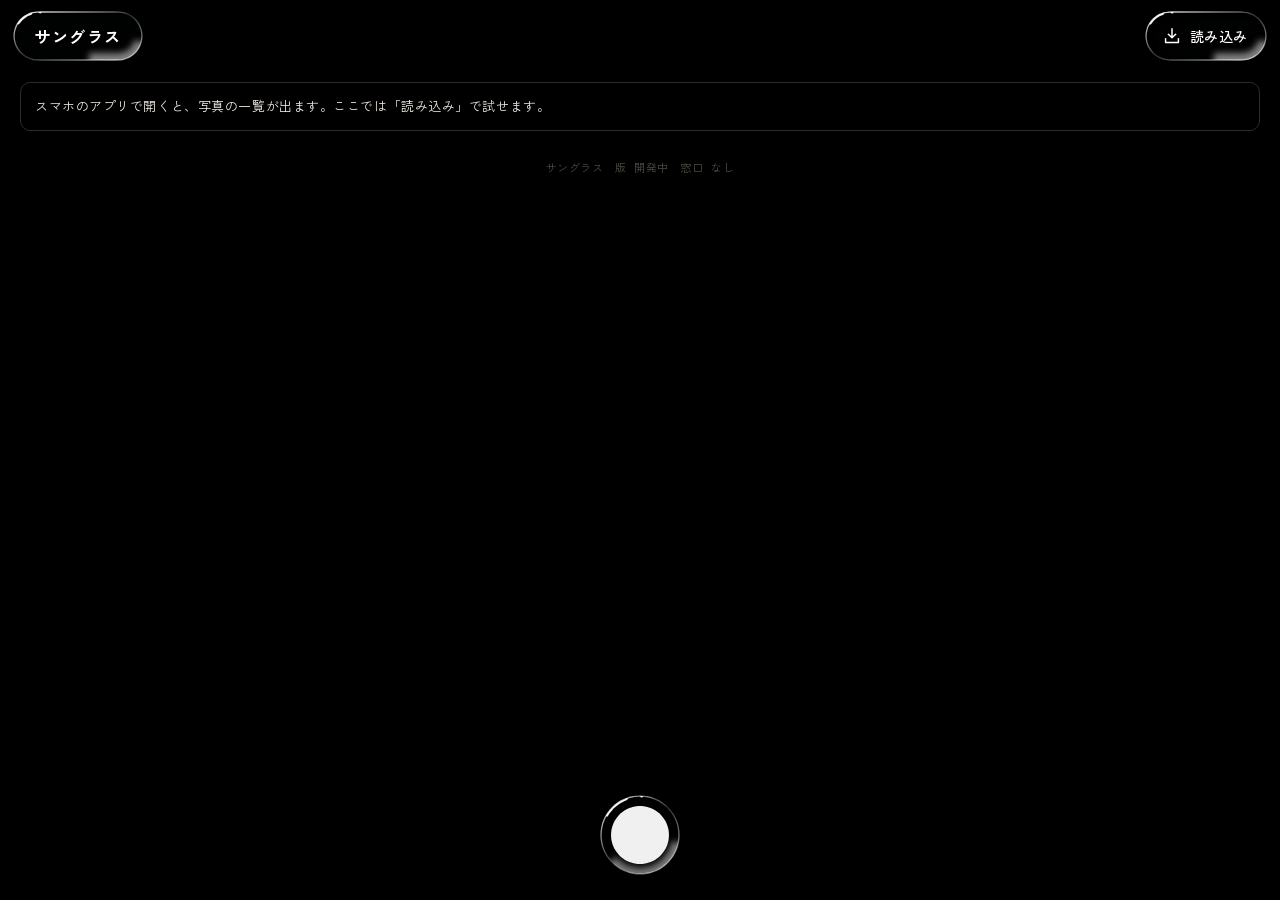
==== web/index.html @ 39bb9658 "段 5: 編集の画面を水の部品に（上のボタン・つまみの板・タブの白いつぶ・水滴のつまみ・下から出る板・知らせ） Co-Authored-By: Claude <noreply@anthropic.co" ====
<!doctype html>
<html lang="ja">
<head>
<meta charset="utf-8">
<meta name="viewport" content="width=device-width, initial-scale=1, viewport-fit=cover, user-scalable=no">
<meta name="theme-color" content="#000000">
<meta name="sg-version" content="__VERSION__">
<title>サングラス</title>
<link rel="stylesheet" href="app/style.css">
</head>
<body>
<section id="library" class="screen lib">
  <header class="lib-top">
    <div id="lib-brand" class="lib-brand"><span class="brand-ja">サングラス</span><span id="lib-count" class="lib-count"></span></div>
    <button id="lib-open" class="lib-import"><svg viewBox="0 0 24 24"><path d="M12 4v10m-4-4 4 4 4-4M5 15v4h14v-4"/></svg><span>読み込み</span></button>
  </header>
  <div id="lib-banner"></div>
  <div id="lib-list" class="lib-list"></div>
  <div class="lib-shoot"><button id="lib-camera" class="shoot-btn" aria-label="撮影"><span id="lib-camera-core" class="shoot-core"></span></button></div>
  <div id="lib-select" class="lib-select" hidden>
    <button id="lib-sel-cancel" class="lib-sel-btn">やめる</button>
    <span id="lib-sel-count" class="lib-sel-count"></span>
    <button id="lib-sel-all" class="lib-sel-btn">すべて</button>
    <button id="lib-sel-delete" class="lib-sel-btn is-danger">削除</button>
  </div>
</section>

<section id="editor" class="screen ed" hidden>
  <div class="ed-bg"><div id="ed-bg"></div></div>
  <header class="ed-top">
    <button id="ed-back" class="icon-btn" aria-label="一覧へ"><svg viewBox="0 0 24 24"><path d="M15 5l-7 7 7 7"/></svg></button>
    <div class="ed-title"><span id="ed-name"></span><span id="ed-sub"></span></div>
    <div id="ed-steps" class="ed-steps"><button id="ed-undo" class="icon-btn" aria-label="1つ戻す"><svg viewBox="0 0 24 24"><path d="M9 14L4 9l5-5"/><path d="M4 9h10.5a5.5 5.5 0 0 1 0 11H11"/></svg></button>
    <button id="ed-redo" class="icon-btn" aria-label="やり直す"><svg viewBox="0 0 24 24"><path d="M15 14l5-5-5-5"/><path d="M20 9H9.5a5.5 5.5 0 0 0 0 11H13"/></svg></button></div>
    <button id="ed-more" class="icon-btn" aria-label="ほかの操作"><svg viewBox="0 0 24 24"><circle cx="5" cy="12" r="1.2"/><circle cx="12" cy="12" r="1.2"/><circle cx="19" cy="12" r="1.2"/></svg></button>
    <button id="ed-export" class="ed-export">書き出し</button>
  </header>
  <div id="ed-photo" class="ed-photo">
    <canvas id="photo-canvas"></canvas>
    <img id="ed-preview" alt="" hidden>
    <div id="ed-grid" class="ed-grid"></div>
    <div id="ed-badge" class="ed-badge" hidden></div>
  </div>
  <div class="ed-info">
    <button id="ed-core-chip" class="core-chip"></button>
    <span id="ed-hint" class="ed-hint"></span>
    <button id="ed-one" class="mini-btn">等倍</button>
    <canvas id="ed-hist" class="hist" aria-label="明るさの山。押している間は白飛びと黒つぶれを色で出す"></canvas>
  </div>
  <div id="ed-panel-box" class="ed-panel-box"><div id="ed-panel" class="ed-panel"></div></div>
  <div id="ed-tabs-box" class="tabs-box"><nav id="ed-tabs" class="tabs"></nav></div>
</section>
<section id="camera" class="screen cam" hidden>
  <header class="cam-top">
    <button id="cam-back" class="icon-btn rot" aria-label="一覧へ"><svg viewBox="0 0 24 24"><path d="M15 5l-7 7 7 7"/></svg></button>
    <div class="cam-sets">
      <button id="cam-set-frame" class="cam-set rot"><span>枠</span><b></b></button>
      <button id="cam-set-timer" class="cam-set rot"><span>タイマー</span><b></b></button>
      <button id="cam-set-zebra" class="cam-set rot"><span>ゼブラ</span><b></b></button>
      <button id="cam-set-sound" class="cam-set rot"><span>シャッター音</span><b></b></button>
      <button id="cam-set-jpeg" class="cam-set rot"><span>JPEG</span><b></b></button>
    </div>
  </header>
  <div id="cam-view" class="cam-view">
    <div id="cam-frame" class="cam-frame"></div>
    <div id="cam-grid" class="cam-grid" hidden></div>
    <div id="cam-level" class="cam-level"></div>
    <div id="cam-ring" class="cam-ring"></div>
    <div id="cam-badge" class="ed-badge" hidden></div>
    <div id="cam-bubble" class="cam-bubble" aria-hidden="true"><small></small><b></b></div>
    <div id="cam-looks" class="cam-looks" hidden></div>
    <div id="cam-msg" class="cam-msg" hidden></div>
  </div>
  <!-- 写真には何も重ねない（本人 11/6）。レンズの切り替えは残りの枚数の行に入れて、1行減らす -->
  <div class="cam-info"><span id="cam-readout" class="cam-readout"></span><div id="cam-lenses" class="cam-lenses"></div><span id="cam-count" class="cam-count"></span><canvas id="cam-hist" class="hist"></canvas></div>
  <div id="cam-pro" class="cam-pro"></div>
  <div id="cam-ev" class="cam-ev"></div>
  <div class="cam-bottom">
    <button id="cam-thumb" class="cam-thumb rot" aria-label="撮った写真を開く"></button>
    <button id="cam-shutter" class="cam-shutter" aria-label="撮影"></button>
    <button id="cam-core" class="cam-core rot" aria-label="ルック（たたくと一覧、長押しで元の画）"></button>
  </div>
</section>
<script type="module" src="app/main.js"></script>
</body>
</html>
---- web/app/style.css ----
/* サングラスの見た目（2026-11-06 作り直し。A 鏡筒）。
   レンズの鏡筒のように、回して決める所にギザギザ（ローレット）と刻んだ目盛りを付ける。
   色は黒と、いまの位置と手で決めた値を指す琥珀色の 1 色だけ（写真の色の邪魔をしない）。
   字は Zen Kaku Gothic New（SG Gothic）、数字は IBM Plex Mono（SG Mono）。どちらもアプリで使う字だけに小分けして同梱（dev/subset_fonts.py）。 */
@font-face { font-family: "SG Gothic"; src: url("../fonts/sg-gothic-400.woff2") format("woff2"); font-weight: 400; font-display: swap; }
@font-face { font-family: "SG Gothic"; src: url("../fonts/sg-gothic-500.woff2") format("woff2"); font-weight: 500; font-display: swap; }
@font-face { font-family: "SG Gothic"; src: url("../fonts/sg-gothic-700.woff2") format("woff2"); font-weight: 600 900; font-display: swap; }
@font-face { font-family: "SG Mono"; src: url("../fonts/sg-mono-400.woff2") format("woff2"); font-weight: 400; font-display: swap; }
@font-face { font-family: "SG Mono"; src: url("../fonts/sg-mono-500.woff2") format("woff2"); font-weight: 500; font-display: swap; }
@font-face { font-family: "SG Mono"; src: url("../fonts/sg-mono-600.woff2") format("woff2"); font-weight: 600 900; font-display: swap; }

:root {
  --body: #000;
  --panel: #000;
  --raise: #101010;
  --line: #1c1b19;
  --hair: #2e2c29;
  --ink: #eeeae2;
  --sub: #8d887f;
  --faint: #4d4943;
  --accent: #f0a23c;
  --teal: #3c9c96;
  --knurl: repeating-conic-gradient(#3d3d3d 0 2.5deg, #121212 2.5deg 5deg);
  --knurl-line: repeating-linear-gradient(90deg, #4a4a4a 0 1px, transparent 1px 3px);
  --fade: linear-gradient(90deg, transparent, #000 14%, #000 86%, transparent);
  --mono: "SG Mono", "SG Gothic", ui-monospace, "Roboto Mono", monospace;
  --sans: "SG Gothic", system-ui, "Noto Sans JP", "Noto Sans CJK JP", "Hiragino Sans", sans-serif;
  --edge: 20px; /* 画面の端から内側へ（Android の戻る操作と取り合わないように） */
  color-scheme: dark;
}
* { box-sizing: border-box; }
html, body {
  margin: 0; height: 100%; background: var(--body); color: var(--ink);
  font: 14px/1.5 var(--sans); font-feature-settings: "palt"; letter-spacing: .04em;
  -webkit-tap-highlight-color: transparent; overscroll-behavior: none; user-select: none; -webkit-user-select: none;
}
button { font: inherit; letter-spacing: inherit; color: inherit; background: none; border: 0; padding: 0; cursor: pointer; }
button:disabled { opacity: .3; }
svg { width: 22px; height: 22px; fill: none; stroke: currentColor; stroke-width: 1.6; stroke-linecap: round; stroke-linejoin: round; flex: none; }
.num { font-family: var(--mono); font-variant-numeric: tabular-nums; letter-spacing: 0; }
.screen { position: fixed; inset: 0; display: flex; flex-direction: column; padding-top: env(safe-area-inset-top); }
.screen[hidden] { display: none; }
.engrave { font-size: 11px; letter-spacing: .14em; color: var(--sub); }
.note { margin: 8px var(--edge) 14px; color: var(--sub); font-size: 12px; line-height: 1.75; }
.pill { padding: 7px 14px; border-radius: 999px; border: 1px solid var(--hair); font-size: 13px; }
.pill.accent { border-color: rgba(240, 162, 60, .6); color: var(--accent); }
.icon-btn { width: 44px; height: 44px; display: grid; place-items: center; color: var(--ink); }
.text-btn { margin: 4px var(--edge) 16px; color: var(--accent); font-size: 13px; padding: 8px 0; }
.btn-primary { display: block; width: 100%; margin-top: 14px; padding: 13px; border-radius: 999px; background: var(--ink); color: #000; font-weight: 700; font-size: 15px; letter-spacing: .08em; }
.btn-primary:active { background: var(--accent); }

/* ---------- 水の部品（app/water.js が箱の後ろに敷く）---------- */
.wt-wrap { position: absolute; pointer-events: none; z-index: -1; }
.wt-wrap > * { position: absolute; left: 0; top: 0; width: 100%; height: 100%; }
.wt-wrap svg { overflow: visible; stroke: none; stroke-linecap: butt; }
.wt-wrap .gl { position: absolute; left: 0; top: 0; transform-origin: 0 0; }
.wt-wrap .wt-soft { filter: blur(6px); opacity: .3; transform: translateY(6px); }
/* 水の上の字：後ろの写真が明るくても読めるように、うすい影を付ける */
.on-water { color: #fff; text-shadow: 0 1px 3px rgba(0,0,0,.55); }

/* ---------- 一覧 ---------- */
/* 写真は画面いっぱいに並び、上と下の水の部品の下をくぐって流れる */
.lib-top { position: absolute; left: 0; right: 0; top: env(safe-area-inset-top); z-index: 4; display: flex; align-items: center; justify-content: space-between; padding: 12px 14px 0; pointer-events: none; }
.lib-top > * { pointer-events: auto; }
.lib-brand { display: flex; align-items: baseline; gap: 12px; height: 48px; padding: 0 20px; line-height: 48px; color: #fff; text-shadow: 0 1px 3px rgba(0,0,0,.55); }
.brand-ja { font-size: 16px; font-weight: 700; letter-spacing: .1em; }
.lib-count { font: 12px var(--mono); white-space: nowrap; }
.lib-count:empty { display: none; }
.lib-import { display: flex; align-items: center; gap: 7px; height: 48px; padding: 0 18px 0 15px; font-size: 14px; font-weight: 500; white-space: nowrap; color: #fff; text-shadow: 0 1px 3px rgba(0,0,0,.55); }
.lib-import svg { filter: drop-shadow(0 1px 2px rgba(0,0,0,.5)); }
#lib-banner:not(:empty) { margin-top: 72px; }
.lib-list { flex: 1; overflow-y: auto; padding-bottom: calc(150px + env(safe-area-inset-bottom)); touch-action: pan-y; }
#lib-banner:empty + .lib-list { padding-top: 66px; }
.day { display: flex; align-items: baseline; gap: 10px; margin: 0; padding: 18px var(--edge) 10px; font-size: 14px; font-weight: 500; white-space: nowrap; }
.day-wk { margin-left: .35em; color: var(--sub); }
.day-n { margin-left: auto; font-size: 11px; font-weight: 400; color: var(--sub); }
.grid { display: grid; grid-template-columns: repeat(3, 1fr); gap: 2px; }
.tile { position: relative; aspect-ratio: 1; overflow: hidden; background: #0e0e0e; }
.tile { -webkit-touch-callout: none; -webkit-user-select: none; user-select: none; }
.tile .thumb { width: 100%; height: 100%; object-fit: cover; display: block; opacity: 0; transition: opacity .25s; pointer-events: none; -webkit-user-drag: none; }
.tile.is-ready .thumb { opacity: 1; }
.tile .mark { position: absolute; right: 6px; bottom: 6px; width: 7px; height: 7px; border-radius: 50%; background: var(--accent); box-shadow: 0 0 0 2px rgba(0,0,0,.55); opacity: 0; }
.tile.is-edited .mark { opacity: 1; }
.tile:active { filter: brightness(.8); }
.empty { padding: 40px var(--edge); text-align: center; color: var(--sub); }
.empty .note { margin: 6px 0; }
.lib-foot { padding: 28px var(--edge) 8px; text-align: center; font: 11px var(--mono); color: var(--faint); }
.banner { margin: 10px var(--edge) 0; padding: 12px 14px; border: 1px solid var(--hair); border-radius: 10px; font-size: 13px; line-height: 1.75; display: flex; flex-wrap: wrap; gap: 8px 12px; align-items: center; }
.banner span { flex: 1 1 100%; }
.banner-btn { color: var(--accent); font-size: 13px; padding: 4px 0; }
.banner-btn.sub { color: var(--sub); }
/* 撮影: 一覧の下の真ん中（親指が届く所）に、水の丸と、その中の白い水滴 */
.lib-shoot { position: absolute; left: 0; right: 0; bottom: 0; z-index: 2; display: flex; justify-content: center; padding-bottom: calc(26px + env(safe-area-inset-bottom)); pointer-events: none; }
.shoot-btn { pointer-events: auto; width: 78px; height: 78px; display: grid; place-items: center; }
.shoot-core { width: 58px; height: 58px; display: block; }
/* 写真を選んでまとめて消す: 長押しで選ぶ形に入る。下の撮影の所が、選ぶ・消すの行に替わる */
.lib.is-selecting .lib-shoot { display: none; }
.lib-select { position: absolute; left: 14px; right: 14px; bottom: calc(22px + env(safe-area-inset-bottom)); z-index: 3; height: 56px; display: flex; align-items: center; gap: 16px; padding: 0 22px; color: #fff; text-shadow: 0 1px 3px rgba(0,0,0,.55); }
.lib-select[hidden] { display: none; }
.lib-sel-count { flex: 1; font-size: 14px; font-weight: 500; white-space: nowrap; }
.lib-sel-btn { padding: 10px 2px; font-size: 15px; font-weight: 500; text-shadow: inherit; }
.lib-sel-btn.is-danger { color: var(--accent); font-weight: 700; }
.tile .check { position: absolute; right: 6px; top: 6px; width: 22px; height: 22px; border-radius: 50%; border: 1.5px solid rgba(255,255,255,.85); background: rgba(0,0,0,.25); opacity: 0; transition: opacity .15s; }
.lib.is-selecting .tile .check { opacity: 1; }
.tile.is-selected .check { background: var(--accent); border-color: var(--accent); }
.tile.is-selected .check::after { content: ""; position: absolute; left: 7px; top: 3px; width: 5px; height: 10px; border: solid #000; border-width: 0 2px 2px 0; transform: rotate(45deg); }
.lib.is-selecting .tile.is-selected .thumb { opacity: .72; }

/* ---------- 編集 ---------- */
/* 後ろに、開いている写真をぼかして暗くしたものを敷く（水ごしに色が映る）。写真そのものには何も重ねない */
.ed { z-index: 0; }
.ed-bg { position: absolute; inset: 0; z-index: -1; overflow: hidden; background: #0a0a0a; }
.ed-bg > div { position: absolute; inset: -70px; background: center / cover no-repeat; filter: blur(34px) brightness(.42) saturate(1.25); }
.ed.is-full .ed-bg { display: none; }
.ed-top { display: flex; align-items: center; gap: 8px; height: 68px; padding: 0 14px; color: #fff; text-shadow: 0 1px 3px rgba(0,0,0,.55); }
.ed-top .icon-btn { width: 44px; height: 44px; }
.ed-steps { display: flex; height: 44px; padding: 0 4px; }
.ed-steps .icon-btn { width: 40px; }
.ed-title { flex: 1; min-width: 0; display: flex; flex-direction: column; gap: 1px; line-height: 1.3; padding-left: 4px; }
#ed-name { font: 500 13px var(--mono); white-space: nowrap; overflow: hidden; text-overflow: ellipsis; }
#ed-sub { font-size: 11px; color: rgba(255,255,255,.7); }
.ed-export { height: 44px; padding: 0 18px; color: #111; text-shadow: none; font-weight: 700; font-size: 14px; white-space: nowrap; }
.ed-photo { position: relative; flex: 1 1 auto; min-height: 0; overflow: hidden; touch-action: none; }
.ed.is-full .ed-photo { background: #000; }
#photo-canvas { position: absolute; inset: 0; width: 100%; height: 100%; display: block; transition: opacity .2s; }
#ed-preview { position: absolute; left: 50%; top: 50%; width: var(--pw); height: var(--ph); object-fit: contain; transform: translate(-50%, -50%) rotate(var(--rot, 0deg)); pointer-events: none; }
#ed-preview.is-turned { width: var(--ph); height: var(--pw); }
.ed-grid { position: absolute; pointer-events: none; display: none; outline: 1px solid rgba(238,234,226,.55);
  background-image: linear-gradient(90deg, transparent calc(33.33% - .5px), rgba(238,234,226,.35) calc(33.33% - .5px), rgba(238,234,226,.35) calc(33.33% + .5px), transparent calc(33.33% + .5px), transparent calc(66.66% - .5px), rgba(238,234,226,.35) calc(66.66% - .5px), rgba(238,234,226,.35) calc(66.66% + .5px), transparent calc(66.66% + .5px)),
    linear-gradient(0deg, transparent calc(33.33% - .5px), rgba(238,234,226,.35) calc(33.33% - .5px), rgba(238,234,226,.35) calc(33.33% + .5px), transparent calc(33.33% + .5px), transparent calc(66.66% - .5px), rgba(238,234,226,.35) calc(66.66% - .5px), rgba(238,234,226,.35) calc(66.66% + .5px), transparent calc(66.66% + .5px)); }
.ed.is-crop .ed-grid { display: block; }
.ed-badge { position: absolute; left: 50%; top: 12px; transform: translateX(-50%); white-space: nowrap; padding: 6px 12px; border-radius: 999px; background: rgba(0,0,0,.6); font-size: 12px; color: #d8d3cb; pointer-events: none; }
.ed-badge.is-busy::before { content: ""; display: inline-block; width: 7px; height: 7px; margin-right: 8px; border-radius: 50%; background: var(--accent); animation: blink 1s infinite; vertical-align: 1px; }
@keyframes blink { 50% { opacity: .25; } }
.ed-info { display: flex; align-items: center; gap: 10px; height: 46px; padding: 0 var(--edge); }
.core-chip { display: flex; align-items: center; gap: 10px; white-space: nowrap; }
.core-chip small { font-size: 11px; color: var(--sub); }
.core-chip b { font-size: 15px; font-weight: 700; letter-spacing: .02em; }
.core-chip .plus { font-size: 13px; font-weight: 600; color: var(--accent); }
.core-chip .auto { font-size: 11px; font-weight: 700; letter-spacing: .06em; padding: 2px 9px; border-radius: 999px; background: var(--accent); color: #000; }
.ed-hint { flex: 1; min-width: 0; font-size: 11px; color: var(--sub); white-space: nowrap; overflow: hidden; text-overflow: ellipsis; opacity: 0; transition: opacity .3s; }
.ed-hint.is-on { opacity: 1; }
.mini-btn { font-size: 12px; color: var(--sub); padding: 6px 2px; }
.mini-btn:active { color: var(--accent); }
.hist { width: 64px; height: 22px; touch-action: none; }
/* タブ: 横長の水の中を、白い水のつぶが選んだ所へ移る */
.tabs-box { flex: none; height: 52px; margin: 10px 14px calc(14px + env(safe-area-inset-bottom)); }
.tabs { display: flex; align-items: center; height: 100%; overflow-x: auto; padding: 0 6px; border-radius: 26px; scrollbar-width: none; }
.tabs::-webkit-scrollbar { display: none; }
.tab { position: relative; flex: 0 0 auto; height: 40px; padding: 0 15px; font-size: 14px; font-weight: 500; color: #fff; text-shadow: 0 1px 3px rgba(0,0,0,.55); white-space: nowrap; transition: color .12s; }
.tab.is-on { color: #111; text-shadow: none; font-weight: 700; }
.tab.is-changed::before { content: ""; position: absolute; right: 6px; top: 7px; width: 4px; height: 4px; border-radius: 50%; background: var(--accent); }
/* つまみの入る板: 角の丸い水の板。中身だけが縦に流れる */
.ed-panel-box { flex: 0 0 auto; height: 34vh; min-height: 226px; margin: 2px 14px 0; }
.ed-panel { height: 100%; overflow-y: auto; border-radius: 28px; padding: 6px 0 12px; touch-action: pan-y; scrollbar-width: none; }
.ed.is-full .ed-top, .ed.is-full .ed-info, .ed.is-full .tabs-box, .ed.is-full .ed-panel-box { display: none; }
.sub-title { display: flex; align-items: baseline; gap: 10px; margin: 14px var(--edge) 4px; font-size: 12px; letter-spacing: .08em; color: var(--sub); }
.sub-note { font-size: 10px; letter-spacing: 0; color: var(--faint); }

/* 編集のつまみ: 刻んだ目盛り（10 刻み、端と真ん中は長い）と、琥珀色の細い印 */
.sl { padding: 10px var(--edge) 12px; touch-action: pan-y; }
.sl-head { display: flex; align-items: baseline; gap: 8px; }
.sl-dot { flex: 0 0 5px; width: 5px; height: 5px; border-radius: 50%; align-self: center; }
.sl.is-changed .sl-dot { background: var(--accent); }
.sl-label { font-size: 14px; }
.sl-hint { font-size: 10px; letter-spacing: .08em; color: var(--accent); opacity: 0; transition: opacity .15s; }
.sl.is-fine .sl-hint { opacity: 1; }
.sl-val { margin-left: auto; min-width: 4.6em; text-align: right; font: 500 14px var(--mono); font-variant-numeric: tabular-nums; letter-spacing: 0; }
.sl.is-active .sl-val { color: var(--accent); }
.sl-track { position: relative; height: 22px; margin-top: 6px; }
.sl-ticks { position: absolute; left: 0; right: 0; top: 3px; height: 8px;
  background:
    linear-gradient(90deg, var(--sub) 0 1px, transparent 1px calc(50% - .5px), var(--sub) calc(50% - .5px) calc(50% + .5px), transparent calc(50% + .5px) calc(100% - 1px), var(--sub) calc(100% - 1px)) 0 0 / 100% 7px no-repeat,
    repeating-linear-gradient(90deg, #4a4743 0 1px, transparent 1px 10%) 0 3px / 100% 4px no-repeat; }
.sl-ticks::after { content: ""; position: absolute; left: 0; right: 0; top: 7px; height: 1px; background: var(--hair); }
.sl-zero { position: absolute; left: var(--zero); top: 2px; width: 1px; height: 9px; background: var(--ink); opacity: .45; }
.sl-fill { position: absolute; top: 10px; height: 1px; background: var(--accent); opacity: .6; }
/* つまむ所は、まん丸の透明な水滴（下の目盛りが水滴ごしに大きく見える）。つかむと少しふくらむ */
.sl-thumb { position: absolute; top: -1px; width: 22px; height: 22px; margin-left: -11px; transition: transform .28s cubic-bezier(.3,1.9,.5,1); }
.sl.is-active .sl-thumb { transform: scale(1.35); }
.sl-track-temp .sl-ticks::after { height: 2px; top: 6px; background: linear-gradient(90deg, #5d7fb0, #6f6b66 50%, #c99a52); }
.sl-track-tint .sl-ticks::after { height: 2px; top: 6px; background: linear-gradient(90deg, #62ad6c, #6f6b66 50%, #c96ab8); }
.sl-track-hue .sl-ticks::after { height: 2px; top: 6px; background: linear-gradient(90deg, #e05050, #e0c050, #50c050, #50c0c0, #5070e0, #c050c0, #e05050); }

/* ルックの箱（フィルムの箱のように、窓からいまの写真が見える） */
.cores { display: flex; gap: 12px; padding: 14px var(--edge) 6px; overflow-x: auto; scrollbar-width: none; }
.core-box { flex: 0 0 106px; padding: 6px 6px 8px; border-radius: 12px; text-align: left; background: rgba(255,255,255,.07); border: 1px solid rgba(255,255,255,.14); transition: transform .15s, border-color .15s; }
.core-box.is-on { border-color: var(--accent); transform: translateY(-2px); }
.core-window { aspect-ratio: 4 / 3; border-radius: 7px; overflow: hidden; background: #000; }
.core-cv { width: 100%; height: 100%; object-fit: cover; display: block; }
.core-band { height: 3px; margin: 7px 0 6px; border-radius: 2px; background: linear-gradient(90deg, var(--c1), var(--c2)); }
.core-name { font-size: 13px; font-weight: 500; white-space: nowrap; }
.core-auto { display: inline-block; margin-top: 4px; min-height: 16px; font-size: 10px; font-weight: 700; letter-spacing: .06em; color: var(--accent); }

/* 小さな選びボタン（色・範囲・縦横の比・レンズ） */
.chips { display: flex; gap: 8px; padding: 12px var(--edge) 4px; overflow-x: auto; scrollbar-width: none; }
.chip { position: relative; flex: 0 0 auto; padding: 6px 12px; border-radius: 999px; border: 1px solid rgba(255,255,255,.2); font-size: 12px; color: rgba(255,255,255,.7); }
.chip.is-on { color: var(--ink); border-color: var(--ink); }
.chip.is-changed::after { content: ""; position: absolute; right: -1px; top: -1px; width: 6px; height: 6px; border-radius: 50%; background: var(--accent); }
.chip.color { width: 30px; height: 30px; padding: 0; border-radius: 50%; background: var(--chip); border: 2px solid transparent; }
.chip.color.is-on { border-color: var(--ink); box-shadow: 0 0 0 2px rgba(0,0,0,.6) inset; }
.curve { padding: 0 var(--edge); }
.curve .chips { padding-left: 0; padding-right: 0; }
.curve .chip.is-on { border-color: var(--chip); color: var(--chip); }
.curve-cv { width: 100%; display: block; margin-top: 8px; border: 1px solid var(--hair); border-radius: 4px; background: #050505; touch-action: none; }

/* 切り替え・選ぶ行 */
.toggle-row, .radio-row { display: flex; align-items: center; gap: 12px; padding: 12px var(--edge); font-size: 14px; }
.toggle-row > span, .radio-row > span { flex: 1; display: flex; flex-direction: column; }
.toggle-row small, .radio-row small { color: var(--sub); font-size: 11px; margin-top: 2px; }
.toggle { appearance: none; width: 42px; height: 24px; border-radius: 12px; background: rgba(255,255,255,.2); position: relative; transition: background .15s; }
.toggle::after { content: ""; position: absolute; left: 3px; top: 3px; width: 18px; height: 18px; border-radius: 50%; background: var(--ink); transition: transform .15s; }
.toggle:checked { background: var(--accent); }
.toggle:checked::after { transform: translateX(18px); background: #000; }
.radio-row input { appearance: none; order: 2; width: 20px; height: 20px; border-radius: 50%; border: 1.5px solid var(--faint); }
.radio-row input:checked { border-color: var(--accent); background: radial-gradient(var(--accent) 45%, transparent 50%); }

/* 下から出る板・知らせ */
.sheet-back { position: fixed; inset: 0; background: rgba(0,0,0,.3); opacity: 0; transition: opacity .2s; z-index: 10; }
.sheet-back.is-on { opacity: 1; }
/* 下から出る板: 角の丸い水の板が、下から浮かび上がる。中身だけが縦に流れる */
.sheet { position: fixed; left: 10px; right: 10px; bottom: calc(10px + env(safe-area-inset-bottom)); z-index: 11; transform: translateY(calc(100% + 40px)); transition: transform .32s cubic-bezier(.25,1.25,.4,1); color: #fff; }
.sheet.is-on { transform: none; }
.sheet-in { max-height: 84vh; overflow-y: auto; border-radius: 28px; padding: 8px 0 14px; scrollbar-width: none; }
.sheet-grip { width: 36px; height: 4px; border-radius: 2px; background: rgba(255,255,255,.35); margin: 4px auto 12px; }
.sheet-title { padding: 0 var(--edge) 6px; font-size: 16px; font-weight: 700; letter-spacing: .08em; }
.sheet-body { padding-bottom: 4px; }
.sheet-body .btn-primary { width: calc(100% - 2 * var(--edge)); margin: 14px var(--edge) 0; }
.sheet-body .note { margin-top: 2px; }
.toast { position: fixed; left: var(--edge); right: var(--edge); bottom: calc(24px + env(safe-area-inset-bottom)); z-index: 20; display: flex; align-items: center; gap: 14px; min-height: 48px; padding: 10px 20px; font-size: 13px; line-height: 1.65; transform: translateY(140%); transition: transform .32s cubic-bezier(.25,1.25,.4,1); }
.toast:not(.is-on) { visibility: hidden; opacity: 0; transition: transform .25s cubic-bezier(.2,.8,.2,1), opacity .2s, visibility 0s .25s; }
.toast.is-on { transform: none; }
.toast-text { flex: 1; }
.toast-btn { color: var(--accent); font-weight: 700; padding: 4px 2px; }
.fatal { padding: 48px var(--edge); }
.menu-row { display: block; width: 100%; text-align: left; padding: 14px var(--edge); font-size: 14px; border-top: 1px solid rgba(255,255,255,.1); }
.menu-row small { display: block; color: var(--sub); font-size: 11px; margin-top: 2px; }
.menu-row:disabled { opacity: .35; }
.menu-row.is-danger { color: var(--accent); }
.menu-row .menu-ic { display: inline-flex; vertical-align: -5px; margin-right: 8px; }
.menu-row .menu-ic svg { width: 20px; height: 20px; }

/* ---------- 撮る ---------- */
/* カメラの画は APK がページの下に描く。撮る画面の間は、ページの地を透かし、枠の所だけ下の画を見せる */
html.is-camera, html.is-camera body { background: transparent; }
.cam { background: transparent; }
.cam-top, .cam-info, .cam-pro, .cam-ev, .cam-bottom { background: var(--body); }
.cam-bubble { z-index: 3; }
.cam-msg { z-index: 4; }
/* 露出と Sun Level を切り替える見出し */
.cam-dial-extra { display: inline-flex; align-items: center; gap: 14px; }
.cam-tabs { display: inline-flex; gap: 16px; }
.cam-tab { position: relative; padding: 4px 0; font-size: 14px; color: var(--sub); }
.cam-tab.is-on { color: var(--ink); }
.cam-tab.is-on::after { content: ""; position: absolute; left: 0; right: 0; bottom: -1px; height: 2px; border-radius: 1px; background: var(--accent); }
.cam-top { display: flex; align-items: center; gap: 4px; height: 58px; padding: 0 6px 0 4px; }
/* 上の設定: 5 つを同じ幅に固定（値の字数が変わっても横にずれない）。値の下にローレットの線 */
.cam-sets { flex: 1; display: grid; grid-template-columns: repeat(5, minmax(0, 1fr)); }
.cam-set { display: flex; flex-direction: column; align-items: center; gap: 4px; min-width: 0; padding: 4px 0; font-size: 10.5px; letter-spacing: 0; color: var(--sub); white-space: nowrap; touch-action: none; }
.cam-set b, .cam-pro-cell b { position: relative; display: block; min-width: 56px; padding: 3px 0 7px; text-align: center; font-weight: 500; font-size: 13px; color: var(--ink); white-space: nowrap; }
.cam-set b::after, .cam-pro-cell b::after { content: ""; position: absolute; left: 0; right: 0; bottom: 0; height: 3px; background: var(--knurl-line); -webkit-mask: var(--fade); mask: var(--fade); }
.cam-set b.roll-up { animation: cam-roll-up .16s ease-out; }
.cam-set b.roll-down { animation: cam-roll-down .16s ease-out; }
@keyframes cam-roll-up { from { transform: translateY(9px); opacity: .15; } to { transform: none; opacity: 1; } }
@keyframes cam-roll-down { from { transform: translateY(-9px); opacity: .15; } to { transform: none; opacity: 1; } }
.cam-view { position: relative; flex: none; width: 100%; aspect-ratio: 3 / 4; margin: 0 auto; background: transparent; touch-action: none; overflow: hidden; }
.cam-view.is-flash::after { content: ""; position: absolute; inset: 0; background: #000; opacity: .65; }
.cam-frame { position: absolute; inset: 0; pointer-events: none; }
.cam-frame[data-frame="1.85"]::before { content: ""; position: absolute; left: 0; right: 0; top: 50%; aspect-ratio: 1.85 / 1; transform: translateY(-50%); box-shadow: 0 0 0 2000px rgba(0,0,0,.42); outline: 1px solid rgba(255,255,255,.55); }
.cam-frame[data-frame="1.85"][data-land="1"]::before { left: 50%; right: auto; top: 0; height: 100%; aspect-ratio: 1 / 1.85; transform: translateX(-50%); }
.cam-grid { position: absolute; inset: 0; pointer-events: none;
  background-image: linear-gradient(90deg, transparent calc(33.33% - .5px), rgba(255,255,255,.3) calc(33.33% - .5px), rgba(255,255,255,.3) calc(33.33% + .5px), transparent calc(33.33% + .5px), transparent calc(66.66% - .5px), rgba(255,255,255,.3) calc(66.66% - .5px), rgba(255,255,255,.3) calc(66.66% + .5px), transparent calc(66.66% + .5px)),
    linear-gradient(0deg, transparent calc(33.33% - .5px), rgba(255,255,255,.3) calc(33.33% - .5px), rgba(255,255,255,.3) calc(33.33% + .5px), transparent calc(33.33% + .5px), transparent calc(66.66% - .5px), rgba(255,255,255,.3) calc(66.66% - .5px), rgba(255,255,255,.3) calc(66.66% + .5px), transparent calc(66.66% + .5px)); }
.cam-grid[hidden] { display: none; }
.cam-level { position: absolute; left: 50%; top: 50%; width: 36%; height: 0; border-top: 1px solid rgba(255,255,255,.75); transform: translate(-50%, -50%); pointer-events: none; transition: border-color .15s; }
.cam-level.is-ok { border-color: var(--accent); }
.cam-ring { position: absolute; width: 66px; height: 66px; margin: -33px 0 0 -33px; border: 1.5px solid var(--ink); border-radius: 50%; opacity: 0; pointer-events: none; }
.cam-ring.is-on { animation: cam-ring 1.3s forwards; }
.cam-ring.is-lock { border-color: var(--accent); animation: cam-lock .35s forwards; }
@keyframes cam-ring { 0% { opacity: 1; transform: scale(1.25); } 20% { transform: scale(1); } 70% { opacity: 1; } 100% { opacity: 0; transform: scale(1); } }
@keyframes cam-lock { 0% { opacity: 1; transform: scale(1.25); } 100% { opacity: 1; transform: scale(1); } }
.cam-msg { position: absolute; inset: 0; display: flex; flex-direction: column; justify-content: center; gap: 4px; padding: 24px var(--edge); background: var(--body); text-align: center; line-height: 1.85; font-size: 14px; }
.cam-msg[hidden] { display: none; }
.cam-msg-btns { display: flex; gap: 10px; justify-content: center; flex-wrap: wrap; margin-top: 10px; }
.cam-info { display: flex; align-items: center; gap: 12px; height: 30px; padding: 0 var(--edge); font-size: 12px; }
.cam-readout { min-width: 0; font: 12px var(--mono); white-space: nowrap; overflow: hidden; text-overflow: ellipsis; }
.cam-count { margin-left: auto; flex: none; white-space: nowrap; color: var(--sub); }
.cam-info .hist { width: 64px; height: 20px; }
.cam-lenses { flex: 1; min-width: 0; display: flex; justify-content: safe center; gap: 4px; overflow-x: auto; scrollbar-width: none; }
.cam-lenses:empty { visibility: hidden; }
.cam-lenses .chip { flex: none; padding: 3px 8px; font-size: 11px; }
.cam-lensinfo pre { margin: 0 var(--edge) 12px; max-height: 46vh; overflow: auto; font: 11px/1.6 ui-monospace, monospace; white-space: pre-wrap; color: var(--ink, #ddd); }
.cam-lensinfo .sheet-actions { display: flex; gap: 8px; flex-wrap: wrap; padding: 0 var(--edge) 12px; }
/* 手で決める撮り方（S・ISO・WB・F・AF）: 手で決めた値は琥珀色、自動はいまの値を薄く */
.cam-pro { display: grid; grid-template-columns: repeat(5, minmax(0, 1fr)); align-items: center; height: 52px; padding: 0 8px; }
.cam-pro-cell { position: relative; display: flex; flex-direction: column; align-items: center; gap: 3px; min-width: 0; padding: 4px 0; }
.cam-pro-cell small { font: 10.5px var(--mono); color: var(--sub); }
.cam-pro-cell.is-auto b { color: var(--sub); }
.cam-pro-cell.is-man b { color: var(--accent); }
.cam-pro-cell.is-open small { color: var(--ink); }
.cam-pro-cell.is-open::after { content: ""; position: absolute; left: 50%; bottom: -5px; margin-left: -4px; border: 4px solid transparent; border-top-color: var(--accent); }
/* 露出と Sun Level（と、手で決める項目）の輪。高さを固定して、輪を入れかえても撮る画面の大きさが変わらないように */
.cam-ev { min-height: 76px; padding-top: 2px; }
.cam-auto { padding: 3px 9px; border-radius: 999px; border: 1px solid var(--hair); font-size: 11px; font-weight: 700; letter-spacing: .06em; color: var(--sub); }
.cam-auto.is-on { background: var(--accent); border-color: var(--accent); color: #000; }
.cam-meter { padding: 3px 9px; border-radius: 999px; border: 1px solid var(--hair); font-size: 11px; letter-spacing: .06em; color: var(--sub); }
.cam-note { margin: 0 var(--edge) 4px; font-size: 11px; color: var(--sub); }
.rg { padding: 6px var(--edge) 4px; touch-action: none; }
.rg-label:empty { display: none; }
.rg-head { display: flex; align-items: center; gap: 10px; min-height: 22px; font-size: 14px; }
.rg-val { margin-left: auto; font: 500 14px var(--mono); font-variant-numeric: tabular-nums; letter-spacing: 0; white-space: nowrap; }
.rg.is-active .rg-val { color: var(--accent); }
.rg-scale { position: relative; height: 30px; margin-top: 6px; overflow: hidden; -webkit-mask: linear-gradient(90deg, transparent, #000 16%, #000 84%, transparent); mask: linear-gradient(90deg, transparent, #000 16%, #000 84%, transparent); }
.rg-strip { position: absolute; left: 50%; top: 0; height: 100%; will-change: transform; }
.rg-tick { position: absolute; top: 0; width: 1px; height: 7px; background: var(--sub); }
.rg-tick.is-major { height: 12px; background: var(--ink); }
.rg-lab { position: absolute; top: 15px; transform: translateX(-50%); font: 10px var(--mono); color: var(--sub); white-space: nowrap; letter-spacing: 0; }
.rg-index { position: absolute; left: 50%; top: 0; width: 2px; height: 15px; margin-left: -1px; background: var(--accent); }
.rg.is-auto .rg-index, .rg.is-readonly .rg-index { background: var(--ink); }
.rg.is-auto .rg-val { color: var(--sub); }
.rg.is-man .rg-val { color: var(--accent); }
.cam-bottom { flex: none; margin-top: auto; display: grid; grid-template-columns: 1fr auto 1fr; align-items: center; padding: 8px var(--edge) calc(18px + env(safe-area-inset-bottom)); }
.cam-thumb { justify-self: start; width: 52px; height: 52px; border-radius: 8px; background: #121212 center / cover no-repeat; opacity: .35; }
.cam-thumb.is-on { opacity: 1; }
.cam-shutter { width: 78px; height: 78px; border-radius: 50%; background: var(--knurl); display: grid; place-items: center; }
.cam-shutter::after { content: ""; width: 60px; height: 60px; border-radius: 50%; background: var(--ink); box-shadow: 0 0 0 2px #000; transition: transform .08s, background .08s; }
.cam-shutter:active::after { transform: scale(.93); background: var(--accent); }
.cam-core { justify-self: end; display: flex; flex-direction: column; align-items: flex-end; gap: 2px; text-align: right; touch-action: none; -webkit-touch-callout: none; }
.cam-core small { font-size: 10.5px; color: var(--sub); }
.cam-core b { font-size: 15px; font-weight: 700; letter-spacing: .02em; }
.cam-core-hint { margin-top: 4px; font-size: 11px; color: var(--sub); }
.cam-core.is-raw b { color: var(--accent); }
.cam-core.is-long b { font-size: 12.5px; letter-spacing: 0; }
/* ルックの一覧: ルックのボタンをたたいたときだけ、写真の上に出す。端末の向きに合わせて回す */
.cam-looks { position: absolute; inset: 0; z-index: 4; display: grid; place-items: center; background: rgba(0,0,0,.35); }
.cam-looks[hidden] { display: none; }
.cam-looks-list { display: flex; flex-direction: column; min-width: 224px; padding: 12px 8px 8px; border-radius: 16px; background: rgba(8,8,8,.86); transform: rotate(var(--rot, 0deg)); transition: transform .25s; }
.cam-looks-list small { padding: 0 14px 6px; font-size: 11px; color: var(--sub); }
.cam-look { min-height: 44px; padding: 0 14px; border-radius: 10px; font-size: 16px; font-weight: 600; letter-spacing: .02em; color: var(--ink); text-align: left; white-space: nowrap; }
.cam-look.is-on { color: var(--accent); background: rgba(240,162,60,.12); }
.cam-look:active { background: rgba(255,255,255,.08); }
.rot { transition: transform .25s; transform: rotate(var(--rot, 0deg)); }
/* 撮る画面の知らせ（AE/AFロック・手ぶれ・タイマー）も、端末の向きに合わせて回す */
#cam-badge { transform: translateX(-50%) rotate(var(--rot, 0deg)); transition: transform .25s; }
/* 横に倒したとき、上の設定は回ると縦に長くなるので、見出しの字を小さくして画面の端で切れないようにする */
html.is-land-cam .cam-set > span { font-size: 8.5px; }
/* 値の吹き出し: 輪を回している間と、ルックを替えたとき */
.cam-bubble { position: absolute; left: 50%; top: 40%; display: flex; flex-direction: column; align-items: center; gap: 2px; padding: 10px 20px 12px; border-radius: 14px; background: rgba(0,0,0,.5); pointer-events: none; opacity: 0; transform: translate(-50%, -50%) rotate(var(--rot, 0deg)); transition: opacity .18s, transform .25s; }
.cam-bubble.is-on { opacity: 1; }
.cam-bubble small { font-size: 11px; color: rgba(238,234,226,.75); }
.cam-bubble b { font: 500 30px var(--mono); letter-spacing: 0; color: var(--ink); white-space: nowrap; }
.cam-bubble.is-name b { font: 700 24px var(--sans); letter-spacing: .04em; }
/* 編集の全画面で端末を横にしたとき: 写真の入れ物を回して、横長の写真を画面いっぱいに */
.ed.is-full.is-land .ed-photo { position: fixed; left: 50%; top: 50%; width: 100vh; height: 100vw; flex: none; transform: translate(-50%, -50%) rotate(var(--land-rot, 0deg)); }
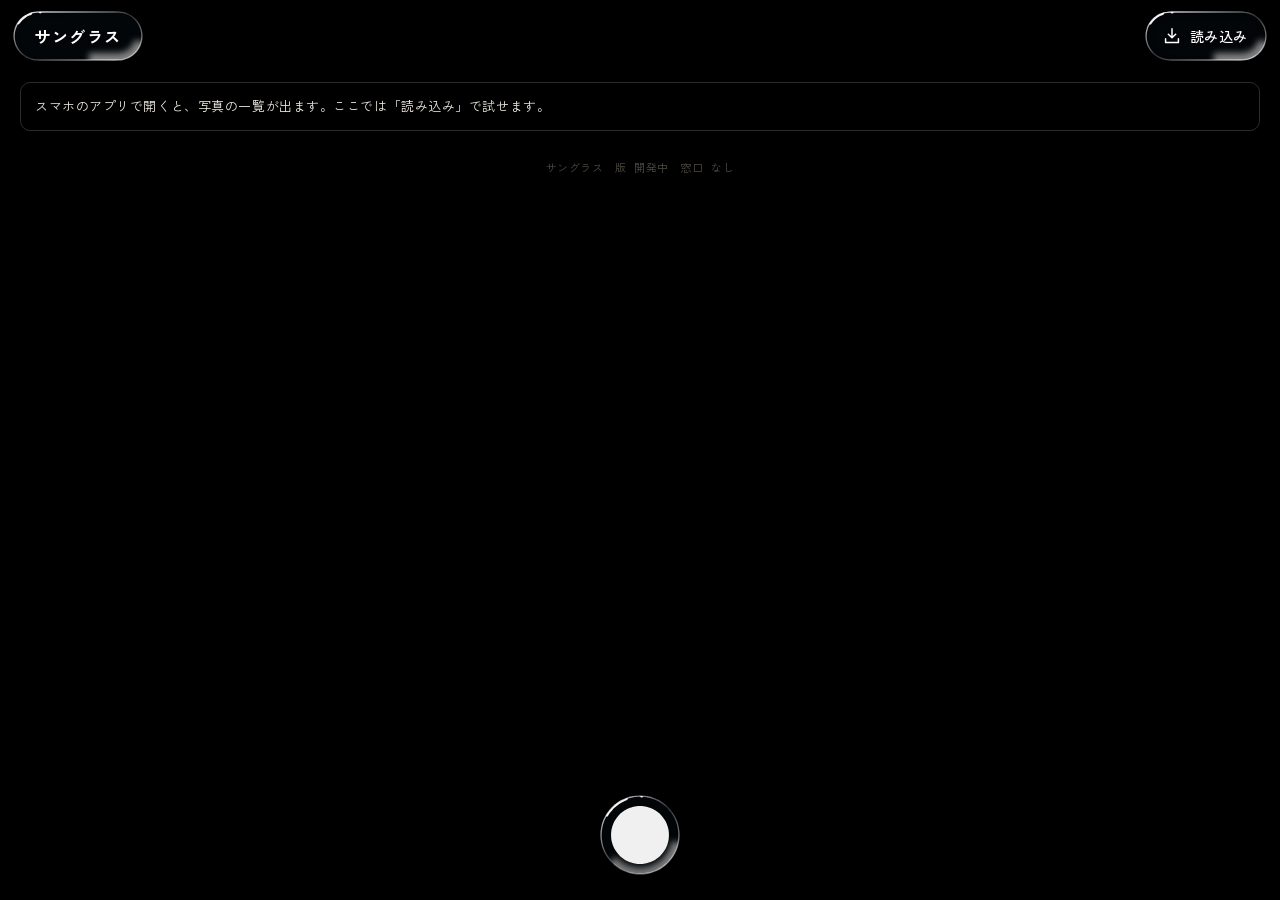
==== commit 5927ecb7: "撮る画面を、つぶを基準に組み直した（つぶの形と高さをそろえる・輪を大きなつぶに入れる・倍率の札を 1 つのつぶに・撮った写真を丸に）／シャッター音の項目をなくし、いつも鳴らさない Co-Authore" ====
--- a/web/index.html
+++ b/web/index.html
@@ -53,11 +53,10 @@
 <section id="camera" class="screen cam" hidden>
   <header class="cam-top">
     <button id="cam-back" class="icon-btn rot" aria-label="一覧へ"><svg viewBox="0 0 24 24"><path d="M15 5l-7 7 7 7"/></svg></button>
-    <div class="cam-sets">
+    <div id="cam-sets" class="cam-sets">
       <button id="cam-set-frame" class="cam-set rot"><span>枠</span><b></b></button>
       <button id="cam-set-timer" class="cam-set rot"><span>タイマー</span><b></b></button>
       <button id="cam-set-zebra" class="cam-set rot"><span>ゼブラ</span><b></b></button>
-      <button id="cam-set-sound" class="cam-set rot"><span>シャッター音</span><b></b></button>
       <button id="cam-set-jpeg" class="cam-set rot"><span>JPEG</span><b></b></button>
     </div>
   </header>
@@ -72,12 +71,12 @@
     <div id="cam-msg" class="cam-msg" hidden></div>
   </div>
   <!-- 写真には何も重ねない（本人 11/6）。レンズの切り替えは残りの枚数の行に入れて、1行減らす -->
-  <div class="cam-info"><span id="cam-readout" class="cam-readout"></span><div id="cam-lenses" class="cam-lenses"></div><span id="cam-count" class="cam-count"></span><canvas id="cam-hist" class="hist"></canvas></div>
+  <div class="cam-info"><div class="cam-meta"><span id="cam-readout" class="cam-readout"></span><span id="cam-count" class="cam-count"></span></div><div id="cam-lens-box" class="cam-lens-box"><div id="cam-lenses" class="cam-lenses"></div></div><div class="cam-histbox"><canvas id="cam-hist" class="hist"></canvas></div></div>
   <div id="cam-pro" class="cam-pro"></div>
   <div id="cam-ev" class="cam-ev"></div>
   <div class="cam-bottom">
     <button id="cam-thumb" class="cam-thumb rot" aria-label="撮った写真を開く"></button>
-    <button id="cam-shutter" class="cam-shutter" aria-label="撮影"></button>
+    <button id="cam-shutter" class="cam-shutter" aria-label="撮影"><span id="cam-shutter-core" class="shoot-core"></span></button>
     <button id="cam-core" class="cam-core rot" aria-label="ルック（たたくと一覧、長押しで元の画）"></button>
   </div>
 </section>
--- a/web/app/style.css
+++ b/web/app/style.css
@@ -251,14 +251,14 @@
 .cam-dial-extra { display: inline-flex; align-items: center; gap: 14px; }
 .cam-tabs { display: inline-flex; gap: 16px; }
 .cam-tab { position: relative; padding: 4px 0; font-size: 14px; color: var(--sub); }
-.cam-tab.is-on { color: var(--ink); }
-.cam-tab.is-on::after { content: ""; position: absolute; left: 0; right: 0; bottom: -1px; height: 2px; border-radius: 1px; background: var(--accent); }
-.cam-top { display: flex; align-items: center; gap: 4px; height: 58px; padding: 0 6px 0 4px; }
+.cam-tab.is-on { color: var(--ink); font-weight: 700; }
+
+.cam-top { display: flex; align-items: center; gap: 6px; height: 58px; padding: 0 10px; }
+.cam-top .icon-btn { flex: none; width: 44px; height: 44px; }
 /* 上の設定: 5 つを同じ幅に固定（値の字数が変わっても横にずれない）。値の下にローレットの線 */
-.cam-sets { flex: 1; display: grid; grid-template-columns: repeat(5, minmax(0, 1fr)); }
-.cam-set { display: flex; flex-direction: column; align-items: center; gap: 4px; min-width: 0; padding: 4px 0; font-size: 10.5px; letter-spacing: 0; color: var(--sub); white-space: nowrap; touch-action: none; }
-.cam-set b, .cam-pro-cell b { position: relative; display: block; min-width: 56px; padding: 3px 0 7px; text-align: center; font-weight: 500; font-size: 13px; color: var(--ink); white-space: nowrap; }
-.cam-set b::after, .cam-pro-cell b::after { content: ""; position: absolute; left: 0; right: 0; bottom: 0; height: 3px; background: var(--knurl-line); -webkit-mask: var(--fade); mask: var(--fade); }
+.cam-sets { flex: 1; display: grid; grid-template-columns: repeat(4, minmax(0, 1fr)); align-items: center; gap: 6px; }
+.cam-set { display: flex; flex-direction: column; align-items: center; justify-content: center; gap: 0; min-width: 0; height: 44px; font-size: 9.5px; letter-spacing: 0; color: var(--sub); white-space: nowrap; touch-action: none; }
+.cam-set b, .cam-pro-cell b { position: relative; display: block; padding: 1px 0 0; text-align: center; font-weight: 500; font-size: 13px; color: var(--ink); white-space: nowrap; }
 .cam-set b.roll-up { animation: cam-roll-up .16s ease-out; }
 .cam-set b.roll-down { animation: cam-roll-down .16s ease-out; }
 @keyframes cam-roll-up { from { transform: translateY(9px); opacity: .15; } to { transform: none; opacity: 1; } }
@@ -282,25 +282,31 @@
 .cam-msg { position: absolute; inset: 0; display: flex; flex-direction: column; justify-content: center; gap: 4px; padding: 24px var(--edge); background: var(--body); text-align: center; line-height: 1.85; font-size: 14px; }
 .cam-msg[hidden] { display: none; }
 .cam-msg-btns { display: flex; gap: 10px; justify-content: center; flex-wrap: wrap; margin-top: 10px; }
-.cam-info { display: flex; align-items: center; gap: 12px; height: 30px; padding: 0 var(--edge); font-size: 12px; }
-.cam-readout { min-width: 0; font: 12px var(--mono); white-space: nowrap; overflow: hidden; text-overflow: ellipsis; }
-.cam-count { margin-left: auto; flex: none; white-space: nowrap; color: var(--sub); }
-.cam-info .hist { width: 64px; height: 20px; }
-.cam-lenses { flex: 1; min-width: 0; display: flex; justify-content: safe center; gap: 4px; overflow-x: auto; scrollbar-width: none; }
-.cam-lenses:empty { visibility: hidden; }
-.cam-lenses .chip { flex: none; padding: 3px 8px; font-size: 11px; }
+.cam-info { display: flex; align-items: center; gap: 8px; height: 34px; padding: 0 14px; font-size: 12px; }
+.cam-meta { flex: 1 1 0; min-width: 0; display: flex; flex-direction: column; justify-content: center; gap: 1px; line-height: 1.2; }
+.cam-histbox { flex: 1 1 0; min-width: 0; display: flex; justify-content: flex-end; }
+.cam-readout { font: 10.5px var(--mono); white-space: nowrap; overflow: hidden; text-overflow: ellipsis; }
+.cam-count { font-size: 10px; white-space: nowrap; overflow: hidden; text-overflow: ellipsis; color: var(--sub); }
+.cam-info .hist { flex: none; width: 56px; height: 20px; }
+/* 倍率とレンズ: 1 つの細長いつぶの中に札を並べ、選んでいる札を白に */
+.cam-lens-box { flex: 0 1 auto; min-width: 0; height: 30px; }
+.cam-lens-box:has(.cam-lenses:empty) { visibility: hidden; }
+.cam-lenses { display: flex; align-items: center; gap: 2px; height: 100%; padding: 0 3px; border-radius: 15px; overflow-x: auto; scrollbar-width: none; }
+
+.cam-lenses .chip { flex: none; height: 24px; padding: 0 10px; font-size: 11px; border: 0; background: none; color: #fff; }
+.cam-lenses .chip.is-on { background: rgba(255,255,255,.94); color: #111; font-weight: 700; }
 .cam-lensinfo pre { margin: 0 var(--edge) 12px; max-height: 46vh; overflow: auto; font: 11px/1.6 ui-monospace, monospace; white-space: pre-wrap; color: var(--ink, #ddd); }
 .cam-lensinfo .sheet-actions { display: flex; gap: 8px; flex-wrap: wrap; padding: 0 var(--edge) 12px; }
 /* 手で決める撮り方（S・ISO・WB・F・AF）: 手で決めた値は琥珀色、自動はいまの値を薄く */
-.cam-pro { display: grid; grid-template-columns: repeat(5, minmax(0, 1fr)); align-items: center; height: 52px; padding: 0 8px; }
-.cam-pro-cell { position: relative; display: flex; flex-direction: column; align-items: center; gap: 3px; min-width: 0; padding: 4px 0; }
-.cam-pro-cell small { font: 10.5px var(--mono); color: var(--sub); }
+.cam-pro { display: grid; grid-template-columns: repeat(5, minmax(0, 1fr)); align-items: center; gap: 6px; height: 50px; padding: 0 10px; }
+.cam-pro-cell { position: relative; display: flex; flex-direction: column; align-items: center; justify-content: center; gap: 0; min-width: 0; height: 44px; }
+.cam-pro-cell small { font: 9.5px var(--mono); color: var(--sub); }
 .cam-pro-cell.is-auto b { color: var(--sub); }
 .cam-pro-cell.is-man b { color: var(--accent); }
 .cam-pro-cell.is-open small { color: var(--ink); }
-.cam-pro-cell.is-open::after { content: ""; position: absolute; left: 50%; bottom: -5px; margin-left: -4px; border: 4px solid transparent; border-top-color: var(--accent); }
+.cam-pro-cell.is-open::after { content: ""; position: absolute; left: 50%; bottom: -4px; margin-left: -4px; border: 4px solid transparent; border-top-color: var(--accent); }
 /* 露出と Sun Level（と、手で決める項目）の輪。高さを固定して、輪を入れかえても撮る画面の大きさが変わらないように */
-.cam-ev { min-height: 76px; padding-top: 2px; }
+.cam-ev { min-height: 78px; padding: 5px 10px 3px; }
 .cam-auto { padding: 3px 9px; border-radius: 999px; border: 1px solid var(--hair); font-size: 11px; font-weight: 700; letter-spacing: .06em; color: var(--sub); }
 .cam-auto.is-on { background: var(--accent); border-color: var(--accent); color: #000; }
 .cam-meter { padding: 3px 9px; border-radius: 999px; border: 1px solid var(--hair); font-size: 11px; letter-spacing: .06em; color: var(--sub); }
@@ -319,22 +325,26 @@
 .rg.is-auto .rg-index, .rg.is-readonly .rg-index { background: var(--ink); }
 .rg.is-auto .rg-val { color: var(--sub); }
 .rg.is-man .rg-val { color: var(--accent); }
-.cam-bottom { flex: none; margin-top: auto; display: grid; grid-template-columns: 1fr auto 1fr; align-items: center; padding: 8px var(--edge) calc(18px + env(safe-area-inset-bottom)); }
-.cam-thumb { justify-self: start; width: 52px; height: 52px; border-radius: 8px; background: #121212 center / cover no-repeat; opacity: .35; }
+.cam-bottom { flex: none; margin-top: auto; display: grid; grid-template-columns: minmax(0, 1fr) auto minmax(0, 1fr); align-items: center; padding: 8px var(--edge) calc(18px + env(safe-area-inset-bottom)); }
+/* 撮った写真: 濃い水の丸の中に、丸く切った写真 */
+.cam-thumb { position: relative; justify-self: start; width: 54px; height: 54px; border-radius: 50%; background: center / 0 0 no-repeat; opacity: .35; }
+.cam-thumb::after { content: ""; position: absolute; inset: 5px; border-radius: 50%; background: inherit; background-size: cover; }
 .cam-thumb.is-on { opacity: 1; }
-.cam-shutter { width: 78px; height: 78px; border-radius: 50%; background: var(--knurl); display: grid; place-items: center; }
-.cam-shutter::after { content: ""; width: 60px; height: 60px; border-radius: 50%; background: var(--ink); box-shadow: 0 0 0 2px #000; transition: transform .08s, background .08s; }
-.cam-shutter:active::after { transform: scale(.93); background: var(--accent); }
-.cam-core { justify-self: end; display: flex; flex-direction: column; align-items: flex-end; gap: 2px; text-align: right; touch-action: none; -webkit-touch-callout: none; }
+/* シャッター: 濃い水の輪の中に、白い水のつぶ */
+.cam-shutter { width: 78px; height: 78px; display: grid; place-items: center; }
+.cam-shutter .shoot-core { transition: transform .08s; }
+.cam-shutter:active .shoot-core { transform: scale(.93); }
+.cam-core { justify-self: end; display: flex; flex-direction: column; align-items: flex-end; justify-content: center; gap: 0; min-height: 54px; max-width: calc(100% - 6px); padding: 5px 18px 6px; text-align: right; touch-action: none; -webkit-touch-callout: none; }
 .cam-core small { font-size: 10.5px; color: var(--sub); }
 .cam-core b { font-size: 15px; font-weight: 700; letter-spacing: .02em; }
-.cam-core-hint { margin-top: 4px; font-size: 11px; color: var(--sub); }
+.cam-core-hint { margin-top: 1px; font-size: 10px; color: var(--sub); }
 .cam-core.is-raw b { color: var(--accent); }
-.cam-core.is-long b { font-size: 12.5px; letter-spacing: 0; }
+.cam-core.is-long b { font-size: 12px; line-height: 1.3; letter-spacing: 0; }
+.cam-core.is-long .cam-core-hint { display: none; }
 /* ルックの一覧: ルックのボタンをたたいたときだけ、写真の上に出す。端末の向きに合わせて回す */
 .cam-looks { position: absolute; inset: 0; z-index: 4; display: grid; place-items: center; background: rgba(0,0,0,.35); }
 .cam-looks[hidden] { display: none; }
-.cam-looks-list { display: flex; flex-direction: column; min-width: 224px; padding: 12px 8px 8px; border-radius: 16px; background: rgba(8,8,8,.86); transform: rotate(var(--rot, 0deg)); transition: transform .25s; }
+.cam-looks-list { display: flex; flex-direction: column; min-width: 224px; padding: 12px 8px 8px; border-radius: 22px; transform: rotate(var(--rot, 0deg)); transition: transform .25s; }
 .cam-looks-list small { padding: 0 14px 6px; font-size: 11px; color: var(--sub); }
 .cam-look { min-height: 44px; padding: 0 14px; border-radius: 10px; font-size: 16px; font-weight: 600; letter-spacing: .02em; color: var(--ink); text-align: left; white-space: nowrap; }
 .cam-look.is-on { color: var(--accent); background: rgba(240,162,60,.12); }
@@ -344,8 +354,14 @@
 #cam-badge { transform: translateX(-50%) rotate(var(--rot, 0deg)); transition: transform .25s; }
 /* 横に倒したとき、上の設定は回ると縦に長くなるので、見出しの字を小さくして画面の端で切れないようにする */
 html.is-land-cam .cam-set > span { font-size: 8.5px; }
+/* 横に構えた時は、つぶごと回して縦長のつぶにする（行の高さに収まる幅にする） */
+html.is-land-cam .cam-set { width: 54px; justify-self: center; }
+html.is-land-cam .cam-pro-cell { width: 47px; justify-self: center; }
+html.is-land-cam .cam-pro-cell b { font-size: 11.5px; }
+html.is-land-cam .cam-core { max-width: 92px; padding: 6px 10px; }
+html.is-land-cam .cam-core .cam-core-hint { display: none; }
 /* 値の吹き出し: 輪を回している間と、ルックを替えたとき */
-.cam-bubble { position: absolute; left: 50%; top: 40%; display: flex; flex-direction: column; align-items: center; gap: 2px; padding: 10px 20px 12px; border-radius: 14px; background: rgba(0,0,0,.5); pointer-events: none; opacity: 0; transform: translate(-50%, -50%) rotate(var(--rot, 0deg)); transition: opacity .18s, transform .25s; }
+.cam-bubble { position: absolute; left: 50%; top: 40%; display: flex; flex-direction: column; align-items: center; gap: 2px; padding: 10px 24px 12px; border-radius: 26px; background: rgba(0,0,0,.5); pointer-events: none; opacity: 0; transform: translate(-50%, -50%) rotate(var(--rot, 0deg)); transition: opacity .18s, transform .25s; }
 .cam-bubble.is-on { opacity: 1; }
 .cam-bubble small { font-size: 11px; color: rgba(238,234,226,.75); }
 .cam-bubble b { font: 500 30px var(--mono); letter-spacing: 0; color: var(--ink); white-space: nowrap; }
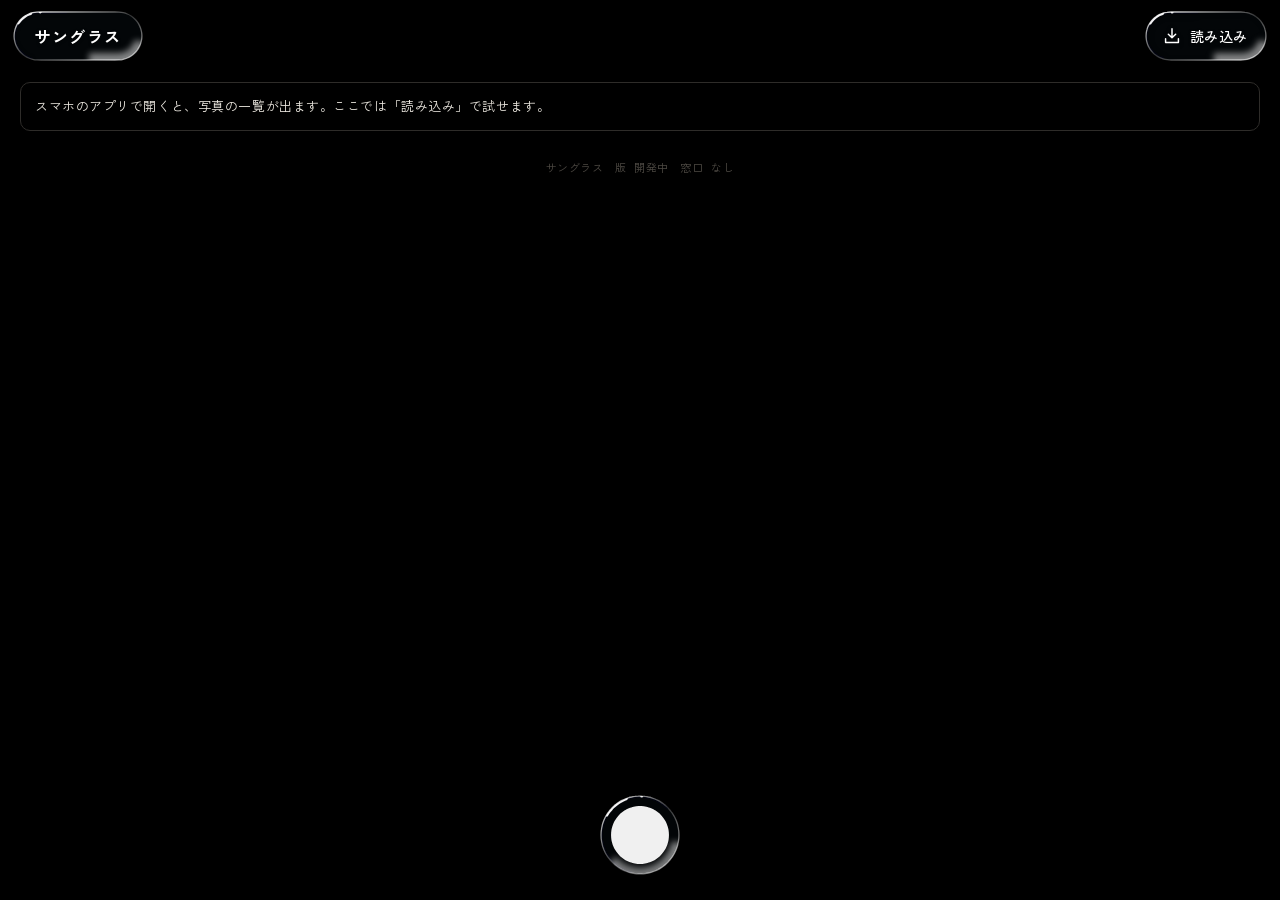
==== commit 1fd615c1: "撮る画面: ガラスを操作の入口だけに絞った（戻る・倍率・シャッター・ルック）。上の設定・数字・目盛りはガラスにせず、数字と目盛りは静かな 1 枚の面にまとめた Co-Authored-By: Clau" ====
--- a/web/index.html
+++ b/web/index.html
@@ -72,8 +72,8 @@
   </div>
   <!-- 写真には何も重ねない（本人 11/6）。レンズの切り替えは残りの枚数の行に入れて、1行減らす -->
   <div class="cam-info"><div class="cam-meta"><span id="cam-readout" class="cam-readout"></span><span id="cam-count" class="cam-count"></span></div><div id="cam-lens-box" class="cam-lens-box"><div id="cam-lenses" class="cam-lenses"></div></div><div class="cam-histbox"><canvas id="cam-hist" class="hist"></canvas></div></div>
-  <div id="cam-pro" class="cam-pro"></div>
-  <div id="cam-ev" class="cam-ev"></div>
+  <!-- 数字と目盛りは、ガラスにしない（操作の入口だけをガラスにする。本人 11/13）。1 枚の静かな面にまとめる -->
+  <div class="cam-deck"><div id="cam-pro" class="cam-pro"></div><div id="cam-ev" class="cam-ev"></div></div>
   <div class="cam-bottom">
     <button id="cam-thumb" class="cam-thumb rot" aria-label="撮った写真を開く"></button>
     <button id="cam-shutter" class="cam-shutter" aria-label="撮影"><span id="cam-shutter-core" class="shoot-core"></span></button>
--- a/web/app/style.css
+++ b/web/app/style.css
@@ -256,7 +256,7 @@
 .cam-top { display: flex; align-items: center; gap: 6px; height: 58px; padding: 0 10px; }
 .cam-top .icon-btn { flex: none; width: 44px; height: 44px; }
 /* 上の設定: 5 つを同じ幅に固定（値の字数が変わっても横にずれない）。値の下にローレットの線 */
-.cam-sets { flex: 1; display: grid; grid-template-columns: repeat(4, minmax(0, 1fr)); align-items: center; gap: 6px; }
+.cam-sets { flex: 1; display: grid; grid-template-columns: repeat(4, minmax(0, 1fr)); align-items: center; height: 46px; padding: 0 8px; }
 .cam-set { display: flex; flex-direction: column; align-items: center; justify-content: center; gap: 0; min-width: 0; height: 44px; font-size: 9.5px; letter-spacing: 0; color: var(--sub); white-space: nowrap; touch-action: none; }
 .cam-set b, .cam-pro-cell b { position: relative; display: block; padding: 1px 0 0; text-align: center; font-weight: 500; font-size: 13px; color: var(--ink); white-space: nowrap; }
 .cam-set b.roll-up { animation: cam-roll-up .16s ease-out; }
@@ -298,13 +298,17 @@
 .cam-lensinfo pre { margin: 0 var(--edge) 12px; max-height: 46vh; overflow: auto; font: 11px/1.6 ui-monospace, monospace; white-space: pre-wrap; color: var(--ink, #ddd); }
 .cam-lensinfo .sheet-actions { display: flex; gap: 8px; flex-wrap: wrap; padding: 0 var(--edge) 12px; }
 /* 手で決める撮り方（S・ISO・WB・F・AF）: 手で決めた値は琥珀色、自動はいまの値を薄く */
-.cam-pro { display: grid; grid-template-columns: repeat(5, minmax(0, 1fr)); align-items: center; gap: 6px; height: 50px; padding: 0 10px; }
-.cam-pro-cell { position: relative; display: flex; flex-direction: column; align-items: center; justify-content: center; gap: 0; min-width: 0; height: 44px; }
+/* 数字と目盛りの面: ガラスではない、静かな 1 枚の面。字の濃さ（白・6 割・4 割）だけで強弱をつける */
+.cam-deck { background: var(--body); padding: 2px 10px 4px; }
+.cam-deck > .cam-pro { background: #0f1112; border-radius: 26px 26px 0 0; }
+.cam-deck > .cam-ev { min-height: 76px; padding: 2px 0 4px; }
+.cam-pro { display: grid; grid-template-columns: repeat(5, minmax(0, 1fr)); align-items: center; gap: 2px; height: 50px; padding: 4px 8px 0; }
+.cam-pro-cell { position: relative; display: flex; flex-direction: column; align-items: center; justify-content: center; gap: 0; min-width: 0; height: 42px; border-radius: 16px; transition: background .15s; }
 .cam-pro-cell small { font: 9.5px var(--mono); color: var(--sub); }
 .cam-pro-cell.is-auto b { color: var(--sub); }
 .cam-pro-cell.is-man b { color: var(--accent); }
 .cam-pro-cell.is-open small { color: var(--ink); }
-.cam-pro-cell.is-open::after { content: ""; position: absolute; left: 50%; bottom: -4px; margin-left: -4px; border: 4px solid transparent; border-top-color: var(--accent); }
+.cam-pro-cell.is-open { background: rgba(255,255,255,.09); }
 /* 露出と Sun Level（と、手で決める項目）の輪。高さを固定して、輪を入れかえても撮る画面の大きさが変わらないように */
 .cam-ev { min-height: 78px; padding: 5px 10px 3px; }
 .cam-auto { padding: 3px 9px; border-radius: 999px; border: 1px solid var(--hair); font-size: 11px; font-weight: 700; letter-spacing: .06em; color: var(--sub); }
@@ -326,9 +330,8 @@
 .rg.is-auto .rg-val { color: var(--sub); }
 .rg.is-man .rg-val { color: var(--accent); }
 .cam-bottom { flex: none; margin-top: auto; display: grid; grid-template-columns: minmax(0, 1fr) auto minmax(0, 1fr); align-items: center; padding: 8px var(--edge) calc(18px + env(safe-area-inset-bottom)); }
-/* 撮った写真: 濃い水の丸の中に、丸く切った写真 */
-.cam-thumb { position: relative; justify-self: start; width: 54px; height: 54px; border-radius: 50%; background: center / 0 0 no-repeat; opacity: .35; }
-.cam-thumb::after { content: ""; position: absolute; inset: 5px; border-radius: 50%; background: inherit; background-size: cover; }
+/* 撮った写真: 丸く切った写真（中身なので、ガラスにしない） */
+.cam-thumb { justify-self: start; margin-left: 4px; width: 48px; height: 48px; border-radius: 50%; background: #0f1112 center / cover no-repeat; opacity: .6; }
 .cam-thumb.is-on { opacity: 1; }
 /* シャッター: 濃い水の輪の中に、白い水のつぶ */
 .cam-shutter { width: 78px; height: 78px; display: grid; place-items: center; }
@@ -354,10 +357,7 @@
 #cam-badge { transform: translateX(-50%) rotate(var(--rot, 0deg)); transition: transform .25s; }
 /* 横に倒したとき、上の設定は回ると縦に長くなるので、見出しの字を小さくして画面の端で切れないようにする */
 html.is-land-cam .cam-set > span { font-size: 8.5px; }
-/* 横に構えた時は、つぶごと回して縦長のつぶにする（行の高さに収まる幅にする） */
-html.is-land-cam .cam-set { width: 54px; justify-self: center; }
-html.is-land-cam .cam-pro-cell { width: 47px; justify-self: center; }
-html.is-land-cam .cam-pro-cell b { font-size: 11.5px; }
+html.is-land-cam .cam-set { transform: rotate(var(--rot, 0deg)) scale(.8); }
 html.is-land-cam .cam-core { max-width: 92px; padding: 6px 10px; }
 html.is-land-cam .cam-core .cam-core-hint { display: none; }
 /* 値の吹き出し: 輪を回している間と、ルックを替えたとき */
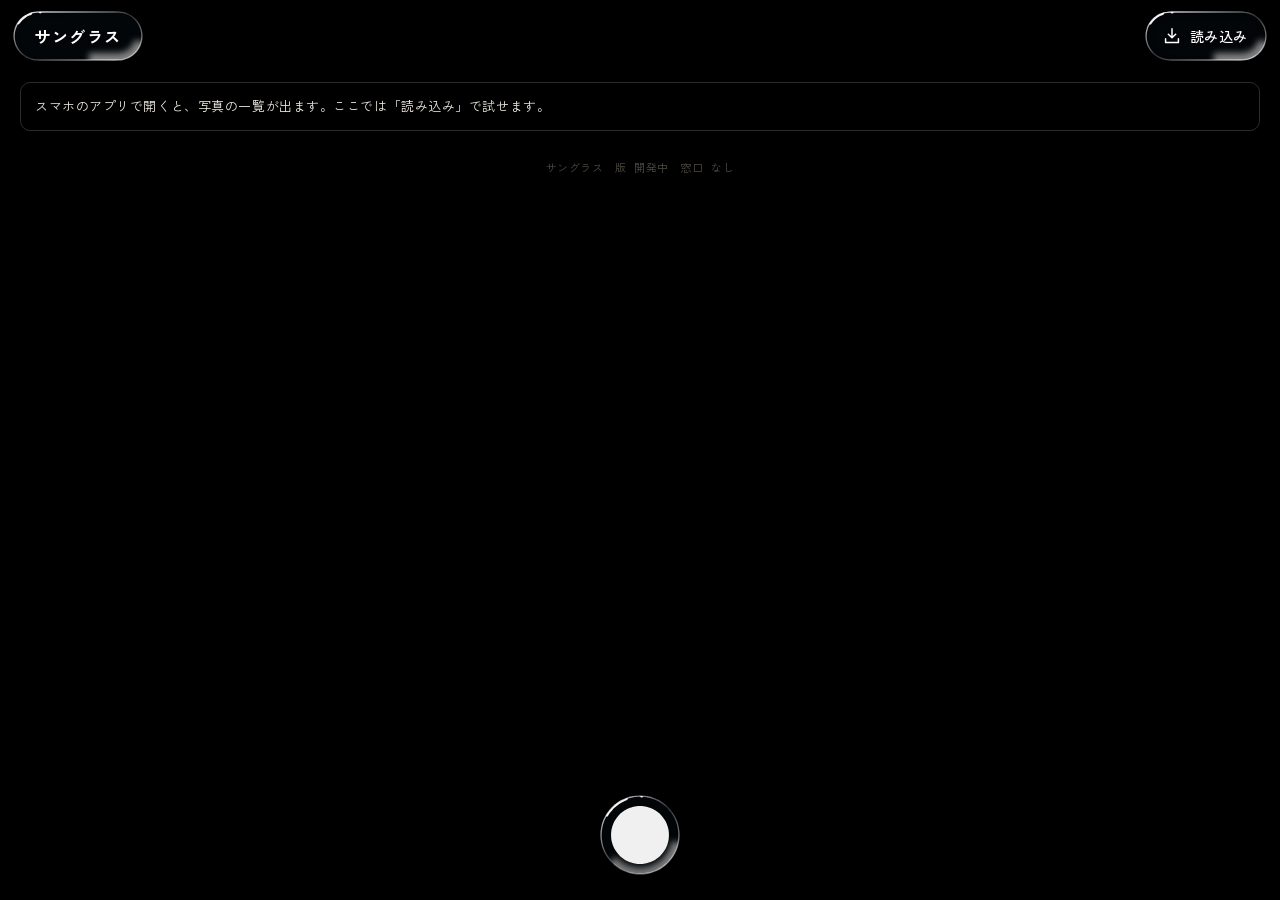
==== commit 944ba09f: "写ルンです：フラッシュは「たく／たかない」を選んで 1 枚撮る（2 枚撮りと合成はやめる） - 撮る画面：カメラが写ルンですの時、フラッシュ「たく／たかない」を選べる。   たく時はライトを光らせて " ====
--- a/web/index.html
+++ b/web/index.html
@@ -73,7 +73,7 @@
   <!-- 写真には何も重ねない（本人 11/6）。レンズの切り替えは残りの枚数の行に入れて、1行減らす -->
   <div class="cam-info"><div class="cam-meta"><span id="cam-readout" class="cam-readout"></span><span id="cam-count" class="cam-count"></span></div><div id="cam-lens-box" class="cam-lens-box"><div id="cam-lenses" class="cam-lenses"></div></div><div class="cam-histbox"><canvas id="cam-hist" class="hist"></canvas></div></div>
   <!-- 数字と目盛りは、ガラスにしない（操作の入口だけをガラスにする。本人 11/13）。1 枚の静かな面にまとめる -->
-  <div class="cam-deck"><div id="cam-pro" class="cam-pro"></div><div id="cam-ev" class="cam-ev"></div></div>
+  <div class="cam-deck"><div id="cam-pro" class="cam-pro"></div><div id="cam-ev" class="cam-ev"></div><div id="cam-fixed" class="cam-fixed" hidden><b class="num">F10　1/140秒　ISO 400</b><span id="cam-fixed-note"></span></div></div>
   <div class="cam-bottom">
     <button id="cam-thumb" class="cam-thumb rot" aria-label="撮った写真を開く"></button>
     <button id="cam-shutter" class="cam-shutter" aria-label="撮影"><span id="cam-shutter-core" class="shoot-core"></span></button>
--- a/web/app/style.css
+++ b/web/app/style.css
@@ -267,6 +267,7 @@
 .cam-view.is-flash::after { content: ""; position: absolute; inset: 0; background: #000; opacity: .65; }
 .cam-frame { position: absolute; inset: 0; pointer-events: none; }
 .cam-frame[data-frame="1.85"]::before { content: ""; position: absolute; left: 0; right: 0; top: 50%; aspect-ratio: 1.85 / 1; transform: translateY(-50%); box-shadow: 0 0 0 2000px rgba(0,0,0,.42); outline: 1px solid rgba(255,255,255,.55); }
+.cam-frame[data-frame="3:2"]::before { content: ""; position: absolute; top: 0; height: 100%; left: 50%; aspect-ratio: 2 / 3; transform: translateX(-50%); box-shadow: 0 0 0 2000px rgba(0,0,0,.42); outline: 1px solid rgba(255,255,255,.55); }
 .cam-frame[data-frame="1.85"][data-land="1"]::before { left: 50%; right: auto; top: 0; height: 100%; aspect-ratio: 1 / 1.85; transform: translateX(-50%); }
 .cam-grid { position: absolute; inset: 0; pointer-events: none;
   background-image: linear-gradient(90deg, transparent calc(33.33% - .5px), rgba(255,255,255,.3) calc(33.33% - .5px), rgba(255,255,255,.3) calc(33.33% + .5px), transparent calc(33.33% + .5px), transparent calc(66.66% - .5px), rgba(255,255,255,.3) calc(66.66% - .5px), rgba(255,255,255,.3) calc(66.66% + .5px), transparent calc(66.66% + .5px)),
@@ -302,6 +303,13 @@
 .cam-deck { background: var(--body); padding: 2px 10px 4px; }
 .cam-deck > .cam-pro { background: #0f1112; border-radius: 26px 26px 0 0; }
 .cam-deck > .cam-ev { min-height: 76px; padding: 2px 0 4px; }
+/* 写ルンです：つまみの列は場所だけ残して隠し、カメラの決まりの値を出す */
+.cam-deck { position: relative; }
+.cam-deck.is-film > .cam-pro, .cam-deck.is-film > .cam-ev { visibility: hidden; }
+.cam-fixed { position: absolute; inset: 0; display: flex; flex-direction: column; align-items: center; justify-content: center; gap: 8px; }
+.cam-fixed[hidden] { display: none; }
+.cam-fixed b { font-size: 19px; font-weight: 600; letter-spacing: .04em; color: var(--ink, #f2efe8); }
+.cam-fixed span { font-size: 12.5px; color: rgba(255,255,255,.5); }
 .cam-pro { display: grid; grid-template-columns: repeat(5, minmax(0, 1fr)); align-items: center; gap: 2px; height: 50px; padding: 4px 8px 0; }
 .cam-pro-cell { position: relative; display: flex; flex-direction: column; align-items: center; justify-content: center; gap: 0; min-width: 0; height: 42px; border-radius: 16px; transition: background .15s; }
 .cam-pro-cell small { font: 9.5px var(--mono); color: var(--sub); }
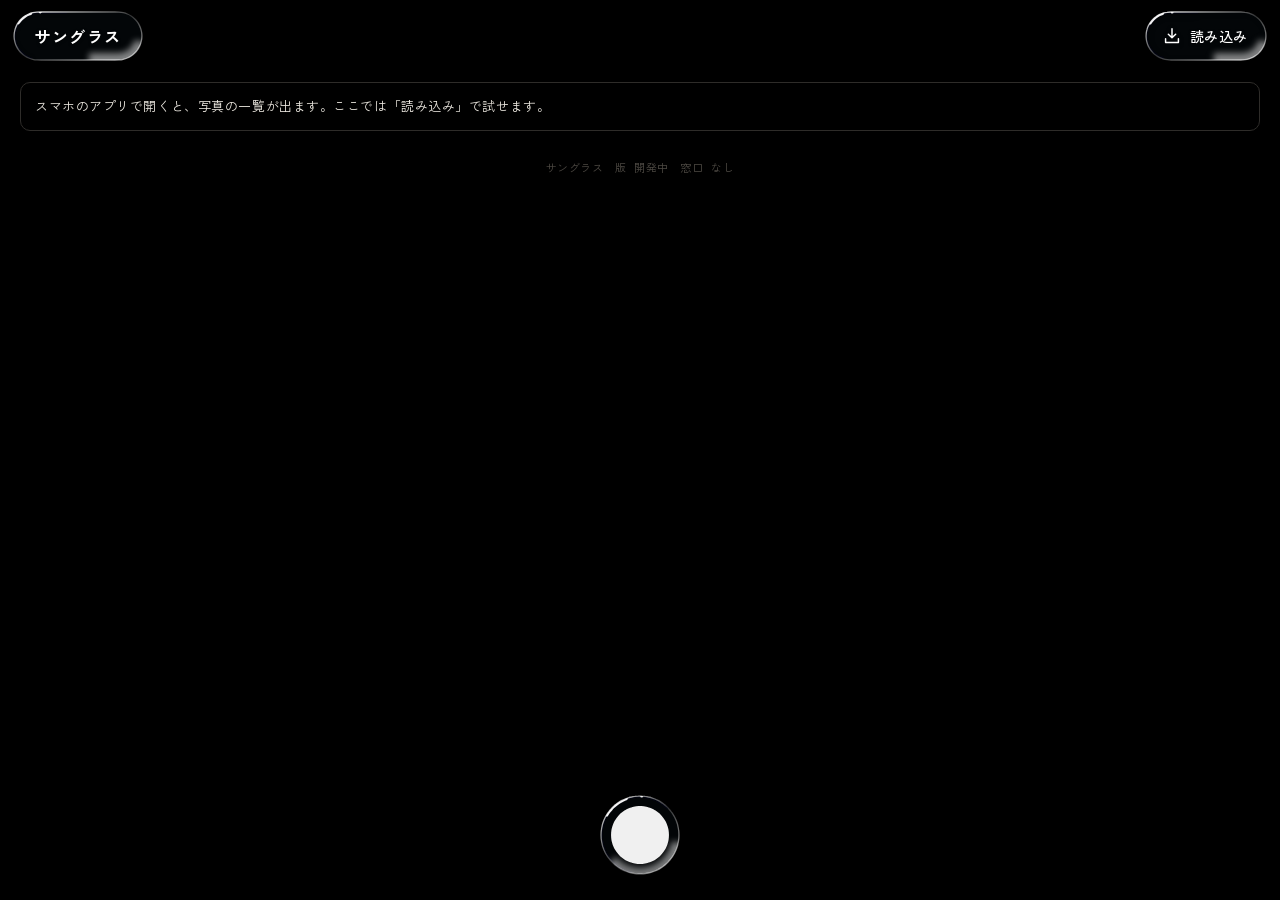
==== commit bf833a6b: "写ルンです: 暗い場面でも写る明るさまで持ち上げる／フラッシュを上の設定の列へ（どのルックでも選べる）／ライトつき撮影で 1 段暗く撮るのをやめる - 現像: 光の量の倍率に下限（ちょうどよく写る量の" ====
--- a/web/index.html
+++ b/web/index.html
@@ -58,6 +58,7 @@
       <button id="cam-set-timer" class="cam-set rot"><span>タイマー</span><b></b></button>
       <button id="cam-set-zebra" class="cam-set rot"><span>ゼブラ</span><b></b></button>
       <button id="cam-set-jpeg" class="cam-set rot"><span>JPEG</span><b></b></button>
+      <button id="cam-set-flash" class="cam-set rot"><span>フラッシュ</span><b></b></button>
     </div>
   </header>
   <div id="cam-view" class="cam-view">
--- a/web/app/style.css
+++ b/web/app/style.css
@@ -256,7 +256,7 @@
 .cam-top { display: flex; align-items: center; gap: 6px; height: 58px; padding: 0 10px; }
 .cam-top .icon-btn { flex: none; width: 44px; height: 44px; }
 /* 上の設定: 5 つを同じ幅に固定（値の字数が変わっても横にずれない）。値の下にローレットの線 */
-.cam-sets { flex: 1; display: grid; grid-template-columns: repeat(4, minmax(0, 1fr)); align-items: center; height: 46px; padding: 0 8px; }
+.cam-sets { flex: 1; display: grid; grid-template-columns: repeat(5, minmax(0, 1fr)); align-items: center; height: 46px; padding: 0 8px; }
 .cam-set { display: flex; flex-direction: column; align-items: center; justify-content: center; gap: 0; min-width: 0; height: 44px; font-size: 9.5px; letter-spacing: 0; color: var(--sub); white-space: nowrap; touch-action: none; }
 .cam-set b, .cam-pro-cell b { position: relative; display: block; padding: 1px 0 0; text-align: center; font-weight: 500; font-size: 13px; color: var(--ink); white-space: nowrap; }
 .cam-set b.roll-up { animation: cam-roll-up .16s ease-out; }
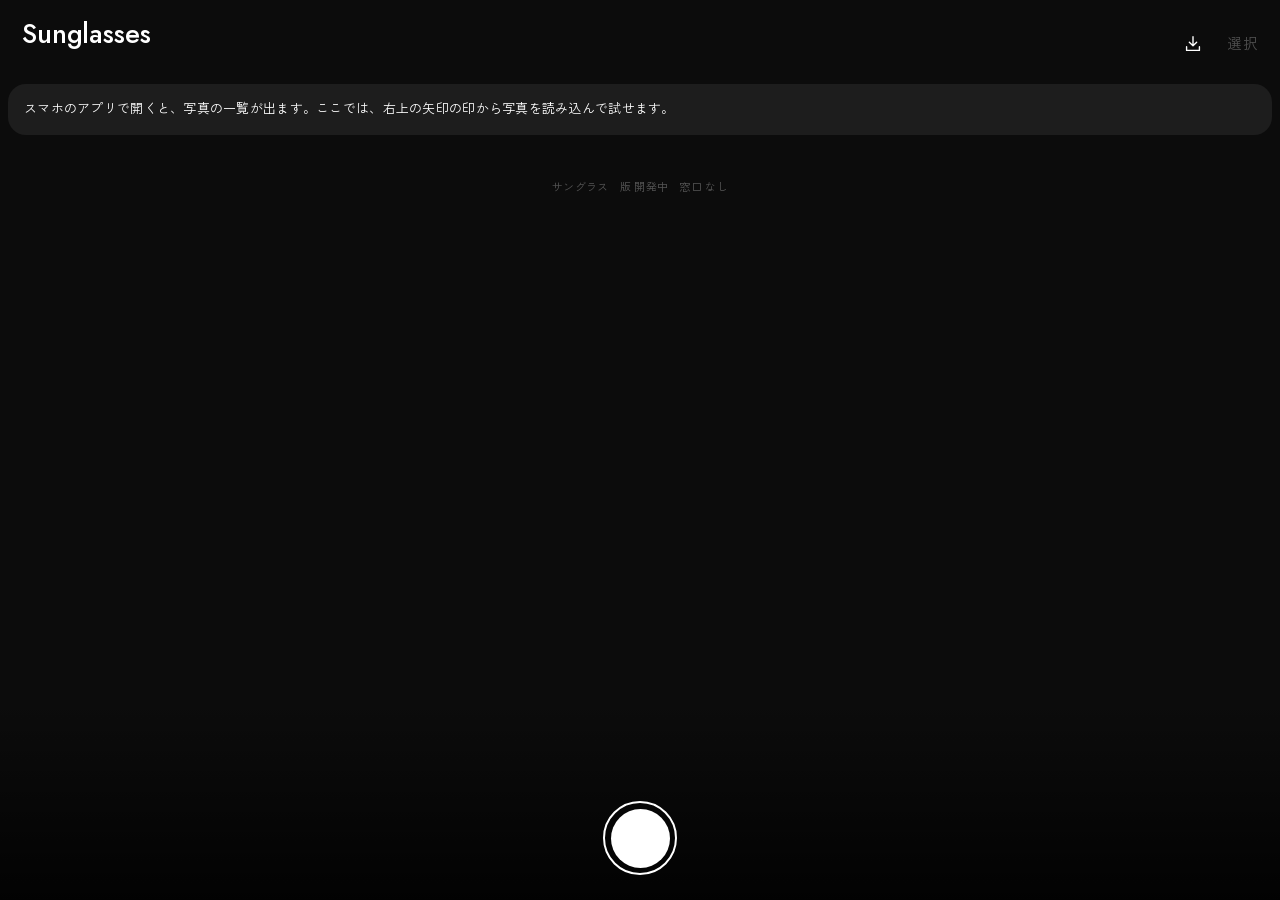
==== commit 1bb85942: "見た目を作り直した（撮る・編集・一覧）。写真をぼかした色を地に敷き、色は白と麦わら色だけ。撮る画面は写真の上に字を置かない。一覧は最新の1枚を大きく、月ごとに3列。表記は日本語版の Lightroom" ====
--- a/web/index.html
+++ b/web/index.html
@@ -11,74 +11,79 @@
 <body>
 <section id="library" class="screen lib">
   <header class="lib-top">
-    <div id="lib-brand" class="lib-brand"><span class="brand-ja">サングラス</span><span id="lib-count" class="lib-count"></span></div>
-    <button id="lib-open" class="lib-import"><svg viewBox="0 0 24 24"><path d="M12 4v10m-4-4 4 4 4-4M5 15v4h14v-4"/></svg><span>読み込み</span></button>
+    <div id="lib-brand" class="lib-brand"><b>Sunglasses</b><span id="lib-count" class="lib-count num"></span></div>
+    <button id="lib-open" class="icon-btn" aria-label="写真を読み込む"><svg viewBox="0 0 24 24"><path d="M12 4v10m-4-4 4 4 4-4M5 15v4h14v-4"/></svg></button>
+    <button id="lib-sel-start" class="lib-word">選択</button>
   </header>
   <div id="lib-banner"></div>
   <div id="lib-list" class="lib-list"></div>
   <div class="lib-shoot"><button id="lib-camera" class="shoot-btn" aria-label="撮影"><span id="lib-camera-core" class="shoot-core"></span></button></div>
   <div id="lib-select" class="lib-select" hidden>
-    <button id="lib-sel-cancel" class="lib-sel-btn">やめる</button>
-    <span id="lib-sel-count" class="lib-sel-count"></span>
-    <button id="lib-sel-all" class="lib-sel-btn">すべて</button>
+    <span id="lib-sel-count" class="lib-sel-count num"></span>
+    <button id="lib-sel-cancel" class="lib-sel-btn">キャンセル</button>
+    <button id="lib-sel-all" class="lib-sel-btn">すべて選択</button>
     <button id="lib-sel-delete" class="lib-sel-btn is-danger">削除</button>
   </div>
 </section>
-
 <section id="editor" class="screen ed" hidden>
+  <!-- 地: 開いている写真をぼかして暗くしたもの -->
   <div class="ed-bg"><div id="ed-bg"></div></div>
   <header class="ed-top">
     <button id="ed-back" class="icon-btn" aria-label="一覧へ"><svg viewBox="0 0 24 24"><path d="M15 5l-7 7 7 7"/></svg></button>
-    <div class="ed-title"><span id="ed-name"></span><span id="ed-sub"></span></div>
     <div id="ed-steps" class="ed-steps"><button id="ed-undo" class="icon-btn" aria-label="1つ戻す"><svg viewBox="0 0 24 24"><path d="M9 14L4 9l5-5"/><path d="M4 9h10.5a5.5 5.5 0 0 1 0 11H11"/></svg></button>
     <button id="ed-redo" class="icon-btn" aria-label="やり直す"><svg viewBox="0 0 24 24"><path d="M15 14l5-5-5-5"/><path d="M20 9H9.5a5.5 5.5 0 0 0 0 11H13"/></svg></button></div>
-    <button id="ed-more" class="icon-btn" aria-label="ほかの操作"><svg viewBox="0 0 24 24"><circle cx="5" cy="12" r="1.2"/><circle cx="12" cy="12" r="1.2"/><circle cx="19" cy="12" r="1.2"/></svg></button>
     <button id="ed-export" class="ed-export">書き出し</button>
   </header>
   <div id="ed-photo" class="ed-photo">
     <canvas id="photo-canvas"></canvas>
     <img id="ed-preview" alt="" hidden>
     <div id="ed-grid" class="ed-grid"></div>
-    <div id="ed-badge" class="ed-badge" hidden></div>
   </div>
-  <div class="ed-info">
-    <button id="ed-core-chip" class="core-chip"></button>
-    <span id="ed-hint" class="ed-hint"></span>
-    <button id="ed-one" class="mini-btn">等倍</button>
-    <canvas id="ed-hist" class="hist" aria-label="明るさの山。押している間は白飛びと黒つぶれを色で出す"></canvas>
+  <div class="ed-under">
+    <div class="ed-meta">
+      <span id="ed-badge" class="ed-badge" hidden></span>
+      <button id="ed-core-chip" class="ed-look" aria-label="ルック"></button>
+      <button id="ed-one" class="ed-one num" aria-label="等倍と全体の切り替え">100%</button>
+      <button id="ed-cmp" class="icon-btn ed-cmp" aria-label="押している間は補正前"><svg viewBox="0 0 24 24"><rect x="4" y="5" width="16" height="14" rx="2"/><path d="M12 3v18"/></svg></button>
+    </div>
+    <div id="ed-panel" class="ed-panel"></div>
+    <nav id="ed-tabs" class="tabs"></nav>
   </div>
-  <div id="ed-panel-box" class="ed-panel-box"><div id="ed-panel" class="ed-panel"></div></div>
-  <div id="ed-tabs-box" class="tabs-box"><nav id="ed-tabs" class="tabs"></nav></div>
 </section>
 <section id="camera" class="screen cam" hidden>
+  <!-- 地: カメラの小さな画をぼかして暗くしたもの。写真の所だけ、角の丸い窓を開ける（カメラの画は APK がページの下に描く） -->
+  <div id="cam-amb" class="cam-amb" aria-hidden="true"><canvas id="cam-amb-cv"></canvas></div>
   <header class="cam-top">
     <button id="cam-back" class="icon-btn rot" aria-label="一覧へ"><svg viewBox="0 0 24 24"><path d="M15 5l-7 7 7 7"/></svg></button>
-    <div id="cam-sets" class="cam-sets">
-      <button id="cam-set-frame" class="cam-set rot"><span>枠</span><b></b></button>
-      <button id="cam-set-timer" class="cam-set rot"><span>タイマー</span><b></b></button>
-      <button id="cam-set-zebra" class="cam-set rot"><span>ゼブラ</span><b></b></button>
-      <button id="cam-set-jpeg" class="cam-set rot"><span>JPEG</span><b></b></button>
-      <button id="cam-set-flash" class="cam-set rot"><span>フラッシュ</span><b></b></button>
+    <button id="cam-core" class="cam-title" aria-label="ルック（たたくと一覧、長押しで補正前）"><b></b><small></small></button>
+    <div class="cam-quick">
+      <button id="cam-set-flash" class="icon-btn cam-q rot" aria-label="フラッシュ"><svg viewBox="0 0 24 24"><path d="M13 3L5.5 13.5H11L10 21l7.5-10.5H12z"/></svg></button>
+      <button id="cam-set-timer" class="icon-btn cam-q rot" aria-label="タイマー"><svg viewBox="0 0 24 24"><circle cx="12" cy="13.5" r="7"/><path d="M12 13.5V9.5M9.5 3.5h5"/></svg><b class="num"></b></button>
     </div>
   </header>
+  <!-- 写真の上には、字も印も置かない（本人 11/26）。置くのは、枠の目安の線・水平の線・ピントを合わせた所の輪だけ -->
   <div id="cam-view" class="cam-view">
     <div id="cam-frame" class="cam-frame"></div>
     <div id="cam-grid" class="cam-grid" hidden></div>
     <div id="cam-level" class="cam-level"></div>
     <div id="cam-ring" class="cam-ring"></div>
-    <div id="cam-badge" class="ed-badge" hidden></div>
-    <div id="cam-bubble" class="cam-bubble" aria-hidden="true"><small></small><b></b></div>
-    <div id="cam-looks" class="cam-looks" hidden></div>
     <div id="cam-msg" class="cam-msg" hidden></div>
   </div>
-  <!-- 写真には何も重ねない（本人 11/6）。レンズの切り替えは残りの枚数の行に入れて、1行減らす -->
-  <div class="cam-info"><div class="cam-meta"><span id="cam-readout" class="cam-readout"></span><span id="cam-count" class="cam-count"></span></div><div id="cam-lens-box" class="cam-lens-box"><div id="cam-lenses" class="cam-lenses"></div></div><div class="cam-histbox"><canvas id="cam-hist" class="hist"></canvas></div></div>
-  <!-- 数字と目盛りは、ガラスにしない（操作の入口だけをガラスにする。本人 11/13）。1 枚の静かな面にまとめる -->
-  <div class="cam-deck"><div id="cam-pro" class="cam-pro"></div><div id="cam-ev" class="cam-ev"></div><div id="cam-fixed" class="cam-fixed" hidden><b class="num">F10　1/140秒　ISO 400</b><span id="cam-fixed-note"></span></div></div>
-  <div class="cam-bottom">
-    <button id="cam-thumb" class="cam-thumb rot" aria-label="撮った写真を開く"></button>
-    <button id="cam-shutter" class="cam-shutter" aria-label="撮影"><span id="cam-shutter-core" class="shoot-core"></span></button>
-    <button id="cam-core" class="cam-core rot" aria-label="ルック（たたくと一覧、長押しで元の画）"></button>
+  <div id="cam-under" class="cam-under">
+    <div class="cam-info">
+      <div class="cam-meta"><span id="cam-readout" class="cam-readout"></span><span id="cam-count" class="cam-count"></span><span id="cam-badge" class="cam-badge" hidden></span></div>
+      <div id="cam-lenses" class="cam-lenses"></div>
+      <div class="cam-histbox"><canvas id="cam-hist" class="hist"></canvas></div>
+    </div>
+    <div class="cam-deck"><div id="cam-pro" class="cam-pro"></div><div id="cam-ev" class="cam-ev"></div><div id="cam-fixed" class="cam-fixed" hidden><b class="num">F10　1/140　ISO 400</b><span id="cam-fixed-note"></span></div></div>
+    <div class="cam-bottom">
+      <button id="cam-thumb" class="cam-thumb rot" aria-label="撮った写真を開く"></button>
+      <button id="cam-shutter" class="cam-shutter" aria-label="撮影"><span id="cam-shutter-core" class="cam-shutter-core num"></span></button>
+      <button id="cam-gear" class="cam-gear rot" aria-label="設定"><svg viewBox="0 0 24 24"><path d="M4 8h9M19 8h1M4 16h1M11 16h9"/><circle cx="16" cy="8" r="2.5"/><circle cx="8" cy="16" r="2.5"/></svg></button>
+    </div>
+    <!-- ルックの一覧と設定は、写真の下の数字の所に出す -->
+    <div id="cam-looks" class="cam-panel cam-looks" hidden></div>
+    <div id="cam-sets" class="cam-panel cam-sets" hidden></div>
   </div>
 </section>
 <script type="module" src="app/main.js"></script>
--- a/web/app/style.css
+++ b/web/app/style.css
@@ -1,378 +1,438 @@
-/* サングラスの見た目（2026-11-06 作り直し。A 鏡筒）。
-   レンズの鏡筒のように、回して決める所にギザギザ（ローレット）と刻んだ目盛りを付ける。
-   色は黒と、いまの位置と手で決めた値を指す琥珀色の 1 色だけ（写真の色の邪魔をしない）。
-   字は Zen Kaku Gothic New（SG Gothic）、数字は IBM Plex Mono（SG Mono）。どちらもアプリで使う字だけに小分けして同梱（dev/subset_fonts.py）。 */
+/* サングラスの見た目（2026-11-26 作り直し。写真をぼかした色を地に敷く形）。
+   地は、いま見ている写真（撮る画面ではカメラの画）をぼかして暗くしたもの。その上に、字と細い線だけを置く。箱・板・影は使わない。
+   色は白と、いま動かしている値を指す麦わら色の 1 色だけ。自動に任せている値は薄い字、手で決めた値は白。
+   撮る画面では、写真の上に字も印も置かない（本人 11/26）。
+   英字と数字は Jost（SG Latin）、日本語は Zen Kaku Gothic New（SG Gothic）。どちらもアプリで使う字だけに小分けして同梱（dev/subset_fonts.py）。 */
+@font-face { font-family: "SG Latin"; src: url("../fonts/sg-latin.woff2") format("woff2"); font-weight: 100 900; font-display: swap; }
 @font-face { font-family: "SG Gothic"; src: url("../fonts/sg-gothic-400.woff2") format("woff2"); font-weight: 400; font-display: swap; }
 @font-face { font-family: "SG Gothic"; src: url("../fonts/sg-gothic-500.woff2") format("woff2"); font-weight: 500; font-display: swap; }
 @font-face { font-family: "SG Gothic"; src: url("../fonts/sg-gothic-700.woff2") format("woff2"); font-weight: 600 900; font-display: swap; }
-@font-face { font-family: "SG Mono"; src: url("../fonts/sg-mono-400.woff2") format("woff2"); font-weight: 400; font-display: swap; }
-@font-face { font-family: "SG Mono"; src: url("../fonts/sg-mono-500.woff2") format("woff2"); font-weight: 500; font-display: swap; }
-@font-face { font-family: "SG Mono"; src: url("../fonts/sg-mono-600.woff2") format("woff2"); font-weight: 600 900; font-display: swap; }
 
 :root {
   --body: #000;
   --panel: #000;
   --raise: #101010;
   --line: #1c1b19;
-  --hair: #2e2c29;
-  --ink: #eeeae2;
-  --sub: #8d887f;
-  --faint: #4d4943;
-  --accent: #f0a23c;
+  --hair: rgba(255,255,255,.18);
+  --ink: #fff;
+  --sub: rgba(255,255,255,.58);
+  --faint: rgba(255,255,255,.3);
+  --accent: #f3d78c; /* 麦わら色。いま動かしている値だけに使う */
   --teal: #3c9c96;
   --knurl: repeating-conic-gradient(#3d3d3d 0 2.5deg, #121212 2.5deg 5deg);
   --knurl-line: repeating-linear-gradient(90deg, #4a4a4a 0 1px, transparent 1px 3px);
   --fade: linear-gradient(90deg, transparent, #000 14%, #000 86%, transparent);
-  --mono: "SG Mono", "SG Gothic", ui-monospace, "Roboto Mono", monospace;
-  --sans: "SG Gothic", system-ui, "Noto Sans JP", "Noto Sans CJK JP", "Hiragino Sans", sans-serif;
+  --mono: "SG Latin", "SG Gothic", system-ui, sans-serif; /* 数字も同じ書体（幅をそろえる機能を使う） */
+  --sans: "SG Latin", "SG Gothic", system-ui, "Noto Sans JP", "Noto Sans CJK JP", "Hiragino Sans", sans-serif;
   --edge: 20px; /* 画面の端から内側へ（Android の戻る操作と取り合わないように） */
   color-scheme: dark;
 }
 * { box-sizing: border-box; }
 html, body {
   margin: 0; height: 100%; background: var(--body); color: var(--ink);
-  font: 14px/1.5 var(--sans); font-feature-settings: "palt"; letter-spacing: .04em;
+  font: 14px/1.5 var(--sans); font-feature-settings: "palt"; letter-spacing: .02em; -webkit-font-smoothing: antialiased;
   -webkit-tap-highlight-color: transparent; overscroll-behavior: none; user-select: none; -webkit-user-select: none;
 }
 button { font: inherit; letter-spacing: inherit; color: inherit; background: none; border: 0; padding: 0; cursor: pointer; }
 button:disabled { opacity: .3; }
-svg { width: 22px; height: 22px; fill: none; stroke: currentColor; stroke-width: 1.6; stroke-linecap: round; stroke-linejoin: round; flex: none; }
+svg { width: 22px; height: 22px; fill: none; stroke: currentColor; stroke-width: 1.5; stroke-linecap: round; stroke-linejoin: round; flex: none; }
 .num { font-family: var(--mono); font-variant-numeric: tabular-nums; letter-spacing: 0; }
 .screen { position: fixed; inset: 0; display: flex; flex-direction: column; padding-top: env(safe-area-inset-top); }
 .screen[hidden] { display: none; }
 .engrave { font-size: 11px; letter-spacing: .14em; color: var(--sub); }
 .note { margin: 8px var(--edge) 14px; color: var(--sub); font-size: 12px; line-height: 1.75; }
 .pill { padding: 7px 14px; border-radius: 999px; border: 1px solid var(--hair); font-size: 13px; }
-.pill.accent { border-color: rgba(240, 162, 60, .6); color: var(--accent); }
+.pill.accent { border-color: rgba(255,255,255,.7); color: var(--ink); }
 .icon-btn { width: 44px; height: 44px; display: grid; place-items: center; color: var(--ink); }
 .text-btn { margin: 4px var(--edge) 16px; color: var(--accent); font-size: 13px; padding: 8px 0; }
-.btn-primary { display: block; width: 100%; margin-top: 14px; padding: 13px; border-radius: 999px; background: var(--ink); color: #000; font-weight: 700; font-size: 15px; letter-spacing: .08em; }
-.btn-primary:active { background: var(--accent); }
-
-/* ---------- 水の部品（app/water.js が箱の後ろに敷く）---------- */
-.wt-wrap { position: absolute; pointer-events: none; z-index: -1; }
-.wt-wrap > * { position: absolute; left: 0; top: 0; width: 100%; height: 100%; }
-.wt-wrap svg { overflow: visible; stroke: none; stroke-linecap: butt; }
-.wt-wrap .gl { position: absolute; left: 0; top: 0; transform-origin: 0 0; }
-.wt-wrap .wt-soft { filter: blur(6px); opacity: .3; transform: translateY(6px); }
-/* 水の上の字：後ろの写真が明るくても読めるように、うすい影を付ける */
-.on-water { color: #fff; text-shadow: 0 1px 3px rgba(0,0,0,.55); }
+.btn-primary { display: block; width: 100%; height: 52px; margin-top: 14px; border-radius: 26px; background: #fff; color: #111; font-weight: 500; font-size: 16px; }
+.btn-primary:active { opacity: .8; }
 
 /* ---------- 一覧 ---------- */
-/* 写真は画面いっぱいに並び、上と下の水の部品の下をくぐって流れる */
-.lib-top { position: absolute; left: 0; right: 0; top: env(safe-area-inset-top); z-index: 4; display: flex; align-items: center; justify-content: space-between; padding: 12px 14px 0; pointer-events: none; }
-.lib-top > * { pointer-events: auto; }
-.lib-brand { display: flex; align-items: baseline; gap: 12px; height: 48px; padding: 0 20px; line-height: 48px; color: #fff; text-shadow: 0 1px 3px rgba(0,0,0,.55); }
-.brand-ja { font-size: 16px; font-weight: 700; letter-spacing: .1em; }
-.lib-count { font: 12px var(--mono); white-space: nowrap; }
-.lib-count:empty { display: none; }
-.lib-import { display: flex; align-items: center; gap: 7px; height: 48px; padding: 0 18px 0 15px; font-size: 14px; font-weight: 500; white-space: nowrap; color: #fff; text-shadow: 0 1px 3px rgba(0,0,0,.55); }
-.lib-import svg { filter: drop-shadow(0 1px 2px rgba(0,0,0,.5)); }
-#lib-banner:not(:empty) { margin-top: 72px; }
-.lib-list { flex: 1; overflow-y: auto; padding-bottom: calc(150px + env(safe-area-inset-bottom)); touch-action: pan-y; }
-#lib-banner:empty + .lib-list { padding-top: 66px; }
-.day { display: flex; align-items: baseline; gap: 10px; margin: 0; padding: 18px var(--edge) 10px; font-size: 14px; font-weight: 500; white-space: nowrap; }
-.day-wk { margin-left: .35em; color: var(--sub); }
-.day-n { margin-left: auto; font-size: 11px; font-weight: 400; color: var(--sub); }
-.grid { display: grid; grid-template-columns: repeat(3, 1fr); gap: 2px; }
-.tile { position: relative; aspect-ratio: 1; overflow: hidden; background: #0e0e0e; }
-.tile { -webkit-touch-callout: none; -webkit-user-select: none; user-select: none; }
+/* 暗い地に、いちばん新しい 1 枚を大きく、あとは月ごとに 3 列。上に名前と枚数、下の真ん中に撮る画面へ行く白い丸 */
+.lib { background: #0c0c0c; }
+.lib-top { flex: none; display: flex; align-items: center; height: 84px; padding: 4px 10px 0 22px; }
+.lib-brand { flex: 1; min-width: 0; display: flex; flex-direction: column; gap: 6px; }
+.lib-brand b { font-size: 27px; font-weight: 500; line-height: 1.2; letter-spacing: -.005em; }
+.lib-count { min-height: 13px; font-size: 13px; line-height: 1; letter-spacing: .03em; color: rgba(255,255,255,.62); white-space: nowrap; }
+.lib-word { flex: none; height: 44px; padding: 0 12px; font-size: 14.5px; color: rgba(255,255,255,.9); }
+.lib.is-selecting .lib-word { visibility: hidden; }
+.lib-list { flex: 1; min-height: 0; overflow-y: auto; padding: 6px 0 calc(150px + env(safe-area-inset-bottom)); touch-action: pan-y; scrollbar-width: none; }
+.lib-list::-webkit-scrollbar { display: none; }
+.month { display: flex; align-items: baseline; justify-content: space-between; margin: 0; padding: 20px 23px 12px; font-size: 13.5px; font-weight: 400; letter-spacing: .03em; color: rgba(255,255,255,.9); }
+.month-n { font-size: 12.5px; color: rgba(255,255,255,.62); }
+.grid { display: grid; grid-template-columns: repeat(3, 1fr); gap: 4px; padding: 0 8px; }
+.tile { position: relative; aspect-ratio: 1; overflow: hidden; border-radius: 10px; background: #171717; -webkit-touch-callout: none; -webkit-user-select: none; user-select: none; }
+.tile.is-hero { display: block; width: calc(100% - 16px); margin: 0 8px; aspect-ratio: 4 / 3; border-radius: 24px; }
 .tile .thumb { width: 100%; height: 100%; object-fit: cover; display: block; opacity: 0; transition: opacity .25s; pointer-events: none; -webkit-user-drag: none; }
 .tile.is-ready .thumb { opacity: 1; }
-.tile .mark { position: absolute; right: 6px; bottom: 6px; width: 7px; height: 7px; border-radius: 50%; background: var(--accent); box-shadow: 0 0 0 2px rgba(0,0,0,.55); opacity: 0; }
+/* 直した写真の印: 右下の小さな白い点 */
+.tile .mark { position: absolute; right: 7px; bottom: 7px; width: 6px; height: 6px; border-radius: 50%; background: #fff; box-shadow: 0 0 0 2px rgba(0,0,0,.45); opacity: 0; }
+.tile.is-hero .mark { right: 14px; bottom: 14px; }
 .tile.is-edited .mark { opacity: 1; }
 .tile:active { filter: brightness(.8); }
-.empty { padding: 40px var(--edge); text-align: center; color: var(--sub); }
+.empty { padding: 40px 24px; text-align: center; color: var(--sub); }
 .empty .note { margin: 6px 0; }
-.lib-foot { padding: 28px var(--edge) 8px; text-align: center; font: 11px var(--mono); color: var(--faint); }
-.banner { margin: 10px var(--edge) 0; padding: 12px 14px; border: 1px solid var(--hair); border-radius: 10px; font-size: 13px; line-height: 1.75; display: flex; flex-wrap: wrap; gap: 8px 12px; align-items: center; }
+.lib-foot { padding: 28px 24px 8px; text-align: center; font-size: 11px; color: var(--faint); }
+.banner { display: flex; flex-wrap: wrap; align-items: center; gap: 6px 16px; margin: 0 8px 10px; padding: 14px 16px; border-radius: 18px; background: rgba(255,255,255,.07); font-size: 13px; line-height: 1.75; }
 .banner span { flex: 1 1 100%; }
-.banner-btn { color: var(--accent); font-size: 13px; padding: 4px 0; }
-.banner-btn.sub { color: var(--sub); }
-/* 撮影: 一覧の下の真ん中（親指が届く所）に、水の丸と、その中の白い水滴 */
-.lib-shoot { position: absolute; left: 0; right: 0; bottom: 0; z-index: 2; display: flex; justify-content: center; padding-bottom: calc(26px + env(safe-area-inset-bottom)); pointer-events: none; }
-.shoot-btn { pointer-events: auto; width: 78px; height: 78px; display: grid; place-items: center; }
-.shoot-core { width: 58px; height: 58px; display: block; }
-/* 写真を選んでまとめて消す: 長押しで選ぶ形に入る。下の撮影の所が、選ぶ・消すの行に替わる */
+.banner-btn { color: #fff; font-size: 13.5px; font-weight: 500; padding: 4px 0; }
+.banner-btn.sub { color: var(--sub); font-weight: 400; }
+/* 撮影: 下の真ん中（親指が届く所）に、撮る画面と同じ白い輪と白い丸。後ろは下へ向けて暗くする */
+.lib-shoot { position: absolute; left: 0; right: 0; bottom: 0; z-index: 2; display: flex; justify-content: center; align-items: flex-end; height: 200px; padding-bottom: calc(25px + env(safe-area-inset-bottom)); background: linear-gradient(transparent, rgba(0,0,0,.82)); pointer-events: none; }
+.shoot-btn { pointer-events: auto; display: grid; place-items: center; width: 74px; height: 74px; border: 2.5px solid #fff; border-radius: 50%; }
+.shoot-core { display: block; width: 59px; height: 59px; border-radius: 50%; background: #fff; transition: transform .08s; }
+.shoot-btn:active .shoot-core { transform: scale(.93); }
+/* 写真を選んでまとめて消す: 長押しか、右上の Select で選ぶ形に入る。下の撮影の所が、選ぶ・消すの行に替わる */
 .lib.is-selecting .lib-shoot { display: none; }
-.lib-select { position: absolute; left: 14px; right: 14px; bottom: calc(22px + env(safe-area-inset-bottom)); z-index: 3; height: 56px; display: flex; align-items: center; gap: 16px; padding: 0 22px; color: #fff; text-shadow: 0 1px 3px rgba(0,0,0,.55); }
+.lib-select { position: absolute; left: 0; right: 0; bottom: 0; z-index: 3; display: flex; align-items: center; gap: 6px; padding: 80px 15px calc(24px + env(safe-area-inset-bottom)) 24px; background: linear-gradient(transparent, rgba(0,0,0,.9) 60%); pointer-events: none; }
+.lib-select > * { pointer-events: auto; }
 .lib-select[hidden] { display: none; }
-.lib-sel-count { flex: 1; font-size: 14px; font-weight: 500; white-space: nowrap; }
-.lib-sel-btn { padding: 10px 2px; font-size: 15px; font-weight: 500; text-shadow: inherit; }
-.lib-sel-btn.is-danger { color: var(--accent); font-weight: 700; }
-.tile .check { position: absolute; right: 6px; top: 6px; width: 22px; height: 22px; border-radius: 50%; border: 1.5px solid rgba(255,255,255,.85); background: rgba(0,0,0,.25); opacity: 0; transition: opacity .15s; }
+.lib-sel-count { flex: 1; font-size: 14.5px; white-space: nowrap; }
+.lib-sel-btn { padding: 12px 9px; font-size: 14.5px; color: rgba(255,255,255,.9); }
+.lib-sel-btn.is-danger { color: #fff; font-weight: 500; }
+.tile .check { position: absolute; right: 7px; top: 7px; width: 22px; height: 22px; border-radius: 50%; border: 1.5px solid rgba(255,255,255,.85); background: rgba(0,0,0,.25); opacity: 0; transition: opacity .15s; }
+.tile.is-hero .check { right: 14px; top: 14px; }
 .lib.is-selecting .tile .check { opacity: 1; }
-.tile.is-selected .check { background: var(--accent); border-color: var(--accent); }
-.tile.is-selected .check::after { content: ""; position: absolute; left: 7px; top: 3px; width: 5px; height: 10px; border: solid #000; border-width: 0 2px 2px 0; transform: rotate(45deg); }
-.lib.is-selecting .tile.is-selected .thumb { opacity: .72; }
+.tile.is-selected .check { background: #fff; border-color: #fff; }
+.tile.is-selected .check::after { content: ""; position: absolute; left: 6.5px; top: 2.5px; width: 5px; height: 10px; border: solid #111; border-width: 0 1.5px 1.5px 0; transform: rotate(45deg); }
+.lib.is-selecting .tile.is-selected .thumb { opacity: .7; }
 
 /* ---------- 編集 ---------- */
-/* 後ろに、開いている写真をぼかして暗くしたものを敷く（水ごしに色が映る）。写真そのものには何も重ねない */
+/* 地は、開いている写真をぼかして暗くしたもの。写真は縦横の比のまま、左右 8px の余白と丸い角で置く（大きさは editor.js の layoutPhoto）。
+   写真の下: ルックの名前の行 → 動かす値（名前を横に並べ、選んだ 1 つを大きな数字と目盛りで動かす）→ 言葉のタブ */
 .ed { z-index: 0; }
-.ed-bg { position: absolute; inset: 0; z-index: -1; overflow: hidden; background: #0a0a0a; }
-.ed-bg > div { position: absolute; inset: -70px; background: center / cover no-repeat; filter: blur(34px) brightness(.42) saturate(1.25); }
+.ed-bg { position: absolute; inset: 0; z-index: -1; overflow: hidden; background: #0c0c0c; }
+.ed-bg > div { position: absolute; inset: -70px; background: center / cover no-repeat; filter: blur(46px) brightness(.44) saturate(1.15); }
+.ed-bg::after { content: ""; position: absolute; inset: 0; background: rgba(0,0,0,.3); }
 .ed.is-full .ed-bg { display: none; }
-.ed-top { display: flex; align-items: center; gap: 8px; height: 68px; padding: 0 14px; color: #fff; text-shadow: 0 1px 3px rgba(0,0,0,.55); }
-.ed-top .icon-btn { width: 44px; height: 44px; }
-.ed-steps { display: flex; height: 44px; padding: 0 4px; }
-.ed-steps .icon-btn { width: 40px; }
-.ed-title { flex: 1; min-width: 0; display: flex; flex-direction: column; gap: 1px; line-height: 1.3; padding-left: 4px; }
-#ed-name { font: 500 13px var(--mono); white-space: nowrap; overflow: hidden; text-overflow: ellipsis; }
-#ed-sub { font-size: 11px; color: rgba(255,255,255,.7); }
-.ed-export { height: 44px; padding: 0 18px; color: #111; text-shadow: none; font-weight: 700; font-size: 14px; white-space: nowrap; }
-.ed-photo { position: relative; flex: 1 1 auto; min-height: 0; overflow: hidden; touch-action: none; }
-.ed.is-full .ed-photo { background: #000; }
+.ed-top { flex: none; display: grid; grid-template-columns: 1fr auto 1fr; align-items: center; height: 62px; padding: 0 18px 0 6px; }
+.ed-top > :first-child { justify-self: start; }
+.ed-steps { display: flex; }
+.ed-export { justify-self: end; height: 34px; padding: 0 17px; border-radius: 17px; background: #fff; color: #111; font-weight: 500; font-size: 14px; white-space: nowrap; }
+.ed-export:active { opacity: .8; }
+.ed-photo { position: relative; flex: none; margin: 0 auto; border-radius: 24px; overflow: hidden; touch-action: none; }
+.ed.is-full .ed-photo { flex: 1 1 0; width: 100% !important; height: auto !important; min-height: 0; border-radius: 0; background: #000; }
 #photo-canvas { position: absolute; inset: 0; width: 100%; height: 100%; display: block; transition: opacity .2s; }
 #ed-preview { position: absolute; left: 50%; top: 50%; width: var(--pw); height: var(--ph); object-fit: contain; transform: translate(-50%, -50%) rotate(var(--rot, 0deg)); pointer-events: none; }
 #ed-preview.is-turned { width: var(--ph); height: var(--pw); }
-.ed-grid { position: absolute; pointer-events: none; display: none; outline: 1px solid rgba(238,234,226,.55);
-  background-image: linear-gradient(90deg, transparent calc(33.33% - .5px), rgba(238,234,226,.35) calc(33.33% - .5px), rgba(238,234,226,.35) calc(33.33% + .5px), transparent calc(33.33% + .5px), transparent calc(66.66% - .5px), rgba(238,234,226,.35) calc(66.66% - .5px), rgba(238,234,226,.35) calc(66.66% + .5px), transparent calc(66.66% + .5px)),
-    linear-gradient(0deg, transparent calc(33.33% - .5px), rgba(238,234,226,.35) calc(33.33% - .5px), rgba(238,234,226,.35) calc(33.33% + .5px), transparent calc(33.33% + .5px), transparent calc(66.66% - .5px), rgba(238,234,226,.35) calc(66.66% - .5px), rgba(238,234,226,.35) calc(66.66% + .5px), transparent calc(66.66% + .5px)); }
+.ed-grid { position: absolute; pointer-events: none; display: none; outline: 1px solid rgba(255,255,255,.55);
+  background-image: linear-gradient(90deg, transparent calc(33.33% - .5px), rgba(255,255,255,.3) calc(33.33% - .5px), rgba(255,255,255,.3) calc(33.33% + .5px), transparent calc(33.33% + .5px), transparent calc(66.66% - .5px), rgba(255,255,255,.3) calc(66.66% - .5px), rgba(255,255,255,.3) calc(66.66% + .5px), transparent calc(66.66% + .5px)),
+    linear-gradient(0deg, transparent calc(33.33% - .5px), rgba(255,255,255,.3) calc(33.33% - .5px), rgba(255,255,255,.3) calc(33.33% + .5px), transparent calc(33.33% + .5px), transparent calc(66.66% - .5px), rgba(255,255,255,.3) calc(66.66% - .5px), rgba(255,255,255,.3) calc(66.66% + .5px), transparent calc(66.66% + .5px)); }
 .ed.is-crop .ed-grid { display: block; }
-.ed-badge { position: absolute; left: 50%; top: 12px; transform: translateX(-50%); white-space: nowrap; padding: 6px 12px; border-radius: 999px; background: rgba(0,0,0,.6); font-size: 12px; color: #d8d3cb; pointer-events: none; }
-.ed-badge.is-busy::before { content: ""; display: inline-block; width: 7px; height: 7px; margin-right: 8px; border-radius: 50%; background: var(--accent); animation: blink 1s infinite; vertical-align: 1px; }
 @keyframes blink { 50% { opacity: .25; } }
-.ed-info { display: flex; align-items: center; gap: 10px; height: 46px; padding: 0 var(--edge); }
-.core-chip { display: flex; align-items: center; gap: 10px; white-space: nowrap; }
-.core-chip small { font-size: 11px; color: var(--sub); }
-.core-chip b { font-size: 15px; font-weight: 700; letter-spacing: .02em; }
-.core-chip .plus { font-size: 13px; font-weight: 600; color: var(--accent); }
-.core-chip .auto { font-size: 11px; font-weight: 700; letter-spacing: .06em; padding: 2px 9px; border-radius: 999px; background: var(--accent); color: #000; }
-.ed-hint { flex: 1; min-width: 0; font-size: 11px; color: var(--sub); white-space: nowrap; overflow: hidden; text-overflow: ellipsis; opacity: 0; transition: opacity .3s; }
-.ed-hint.is-on { opacity: 1; }
-.mini-btn { font-size: 12px; color: var(--sub); padding: 6px 2px; }
-.mini-btn:active { color: var(--accent); }
-.hist { width: 64px; height: 22px; touch-action: none; }
-/* タブ: 横長の水の中を、白い水のつぶが選んだ所へ移る */
-.tabs-box { flex: none; height: 52px; margin: 10px 14px calc(14px + env(safe-area-inset-bottom)); }
-.tabs { display: flex; align-items: center; height: 100%; overflow-x: auto; padding: 0 6px; border-radius: 26px; scrollbar-width: none; }
+.hist { touch-action: none; }
+
+.ed-under { flex: 1 1 0; min-height: 0; display: flex; flex-direction: column; }
+.ed.is-full .ed-top, .ed.is-full .ed-under { display: none; }
+/* ルックの名前の行。知らせ（現像しています…・Original）が出ている間は、名前と入れ替わる（写真の上には字を置かない） */
+.ed-meta { flex: none; display: flex; align-items: center; height: 44px; padding: 0 10px 0 24px; }
+.ed-look, .ed-badge { flex: 1; min-width: 0; height: 44px; line-height: 44px; text-align: left; font-size: 12.5px; letter-spacing: .03em; white-space: nowrap; overflow: hidden; text-overflow: ellipsis; }
+.ed-look { color: rgba(255,255,255,.75); }
+.ed-badge:not([hidden]) + .ed-look { display: none; }
+.ed-badge.is-busy::before { content: ""; display: inline-block; width: 6px; height: 6px; margin-right: 9px; border-radius: 50%; background: #fff; animation: blink 1s infinite; vertical-align: 1px; }
+.ed-one { flex: none; height: 44px; padding: 0 10px; font-size: 12.5px; color: rgba(255,255,255,.6); }
+.ed-cmp { flex: none; opacity: .7; }
+.ed-one:active, .ed-cmp:active { color: #fff; opacity: 1; }
+.ed-panel { flex: 1 1 0; min-height: 0; overflow-y: auto; padding-bottom: 10px; touch-action: pan-y; scrollbar-width: none; }
+.ed-panel::-webkit-scrollbar, .ed-tools::-webkit-scrollbar, .ed-lks::-webkit-scrollbar, .ed-words::-webkit-scrollbar { display: none; }
+.ed-panel .note { margin: 6px 24px 10px; }
+.ed-center { text-align: center; }
+
+/* タブ: 言葉を横に並べる。選んでいるタブは白い字と、下の小さな白い点。値を変えたタブは少し明るい */
+.tabs { flex: none; display: flex; align-items: flex-start; height: 56px; padding: 0 8px; margin-bottom: calc(10px + env(safe-area-inset-bottom)); overflow-x: auto; scrollbar-width: none;
+  -webkit-mask: linear-gradient(90deg, transparent, #000 7%, #000 93%, transparent); mask: linear-gradient(90deg, transparent, #000 7%, #000 93%, transparent); }
 .tabs::-webkit-scrollbar { display: none; }
-.tab { position: relative; flex: 0 0 auto; height: 40px; padding: 0 15px; font-size: 14px; font-weight: 500; color: #fff; text-shadow: 0 1px 3px rgba(0,0,0,.55); white-space: nowrap; transition: color .12s; }
-.tab.is-on { color: #111; text-shadow: none; font-weight: 700; }
-.tab.is-changed::before { content: ""; position: absolute; right: 6px; top: 7px; width: 4px; height: 4px; border-radius: 50%; background: var(--accent); }
-/* つまみの入る板: 角の丸い水の板。中身だけが縦に流れる */
-.ed-panel-box { flex: 0 0 auto; height: 34vh; min-height: 226px; margin: 2px 14px 0; }
-.ed-panel { height: 100%; overflow-y: auto; border-radius: 28px; padding: 6px 0 12px; touch-action: pan-y; scrollbar-width: none; }
-.ed.is-full .ed-top, .ed.is-full .ed-info, .ed.is-full .tabs-box, .ed.is-full .ed-panel-box { display: none; }
-.sub-title { display: flex; align-items: baseline; gap: 10px; margin: 14px var(--edge) 4px; font-size: 12px; letter-spacing: .08em; color: var(--sub); }
-.sub-note { font-size: 10px; letter-spacing: 0; color: var(--faint); }
-
-/* 編集のつまみ: 刻んだ目盛り（10 刻み、端と真ん中は長い）と、琥珀色の細い印 */
-.sl { padding: 10px var(--edge) 12px; touch-action: pan-y; }
-.sl-head { display: flex; align-items: baseline; gap: 8px; }
-.sl-dot { flex: 0 0 5px; width: 5px; height: 5px; border-radius: 50%; align-self: center; }
-.sl.is-changed .sl-dot { background: var(--accent); }
-.sl-label { font-size: 14px; }
-.sl-hint { font-size: 10px; letter-spacing: .08em; color: var(--accent); opacity: 0; transition: opacity .15s; }
+.tab { position: relative; flex: none; height: 48px; padding: 0 13px; font-size: 14px; color: rgba(255,255,255,.45); white-space: nowrap; }
+.tab.is-changed { color: rgba(255,255,255,.78); }
+.tab.is-on { color: #fff; font-weight: 500; }
+.tab.is-on::after { content: ""; position: absolute; left: 50%; bottom: 3px; margin-left: -2px; width: 4px; height: 4px; border-radius: 50%; background: #fff; }
+
+/* 値を動かす部品: 名前の列・大きな数字・目盛り */
+.ed-dial { padding-top: 4px; }
+.ed-tools { position: relative; display: flex; overflow-x: auto; scrollbar-width: none; padding: 0 calc(50% - 43px);
+  -webkit-mask: linear-gradient(90deg, transparent, #000 21%, #000 79%, transparent); mask: linear-gradient(90deg, transparent, #000 21%, #000 79%, transparent); }
+.ed-tool { flex: none; display: flex; flex-direction: column; align-items: center; justify-content: flex-start; min-width: 86px; height: 48px; padding: 6px 5px 0; font-size: 12.5px; line-height: 1.2; color: rgba(255,255,255,.5); white-space: nowrap; }
+.ed-tool b { font-weight: 400; font-size: 15px; line-height: 1.5; color: rgba(255,255,255,.4); }
+.ed-tool.is-changed b { color: rgba(255,255,255,.9); }
+.ed-tool.is-on { color: #fff; font-size: 13.5px; font-weight: 500; }
+.ed-tool.is-on b { display: none; }
+.ed-big { padding: 6px 0 20px; text-align: center; font-weight: 300; font-size: 58px; line-height: 1; letter-spacing: -.01em; }
+.ed-histbox { padding: 16px 20px 0; }
+.ed-hist { display: block; width: 100%; height: 60px; touch-action: pan-y; }
+.ed-cap { padding-top: 10px; text-align: center; font-size: 12.5px; letter-spacing: .03em; color: rgba(255,255,255,.62); }
+.ed-ln { height: 1px; margin: 14px 24px 6px; background: rgba(255,255,255,.12); }
+
+/* つまみ: 細い目盛りの上を、麦わら色の印が動く。初期値の所に小さな点 */
+.sl { position: relative; padding: 0 20px; touch-action: pan-y; }
+.sl-head { position: absolute; left: 0; right: 0; top: -15px; display: flex; justify-content: center; pointer-events: none; }
+.sl-label, .sl-val { display: none; }
+.sl-hint { font-size: 10.5px; letter-spacing: .08em; color: var(--accent); opacity: 0; transition: opacity .15s; }
 .sl.is-fine .sl-hint { opacity: 1; }
-.sl-val { margin-left: auto; min-width: 4.6em; text-align: right; font: 500 14px var(--mono); font-variant-numeric: tabular-nums; letter-spacing: 0; }
-.sl.is-active .sl-val { color: var(--accent); }
-.sl-track { position: relative; height: 22px; margin-top: 6px; }
-.sl-ticks { position: absolute; left: 0; right: 0; top: 3px; height: 8px;
-  background:
-    linear-gradient(90deg, var(--sub) 0 1px, transparent 1px calc(50% - .5px), var(--sub) calc(50% - .5px) calc(50% + .5px), transparent calc(50% + .5px) calc(100% - 1px), var(--sub) calc(100% - 1px)) 0 0 / 100% 7px no-repeat,
-    repeating-linear-gradient(90deg, #4a4743 0 1px, transparent 1px 10%) 0 3px / 100% 4px no-repeat; }
-.sl-ticks::after { content: ""; position: absolute; left: 0; right: 0; top: 7px; height: 1px; background: var(--hair); }
-.sl-zero { position: absolute; left: var(--zero); top: 2px; width: 1px; height: 9px; background: var(--ink); opacity: .45; }
-.sl-fill { position: absolute; top: 10px; height: 1px; background: var(--accent); opacity: .6; }
-/* つまむ所は、まん丸の透明な水滴（下の目盛りが水滴ごしに大きく見える）。つかむと少しふくらむ */
-.sl-thumb { position: absolute; top: -1px; width: 22px; height: 22px; margin-left: -11px; transition: transform .28s cubic-bezier(.3,1.9,.5,1); }
-.sl.is-active .sl-thumb { transform: scale(1.35); }
-.sl-track-temp .sl-ticks::after { height: 2px; top: 6px; background: linear-gradient(90deg, #5d7fb0, #6f6b66 50%, #c99a52); }
-.sl-track-tint .sl-ticks::after { height: 2px; top: 6px; background: linear-gradient(90deg, #62ad6c, #6f6b66 50%, #c96ab8); }
-.sl-track-hue .sl-ticks::after { height: 2px; top: 6px; background: linear-gradient(90deg, #e05050, #e0c050, #50c050, #50c0c0, #5070e0, #c050c0, #e05050); }
-
-/* ルックの箱（フィルムの箱のように、窓からいまの写真が見える） */
-.cores { display: flex; gap: 12px; padding: 14px var(--edge) 6px; overflow-x: auto; scrollbar-width: none; }
-.core-box { flex: 0 0 106px; padding: 6px 6px 8px; border-radius: 12px; text-align: left; background: rgba(255,255,255,.07); border: 1px solid rgba(255,255,255,.14); transition: transform .15s, border-color .15s; }
-.core-box.is-on { border-color: var(--accent); transform: translateY(-2px); }
-.core-window { aspect-ratio: 4 / 3; border-radius: 7px; overflow: hidden; background: #000; }
-.core-cv { width: 100%; height: 100%; object-fit: cover; display: block; }
-.core-band { height: 3px; margin: 7px 0 6px; border-radius: 2px; background: linear-gradient(90deg, var(--c1), var(--c2)); }
-.core-name { font-size: 13px; font-weight: 500; white-space: nowrap; }
-.core-auto { display: inline-block; margin-top: 4px; min-height: 16px; font-size: 10px; font-weight: 700; letter-spacing: .06em; color: var(--accent); }
-
-/* 小さな選びボタン（色・範囲・縦横の比・レンズ） */
-.chips { display: flex; gap: 8px; padding: 12px var(--edge) 4px; overflow-x: auto; scrollbar-width: none; }
-.chip { position: relative; flex: 0 0 auto; padding: 6px 12px; border-radius: 999px; border: 1px solid rgba(255,255,255,.2); font-size: 12px; color: rgba(255,255,255,.7); }
-.chip.is-on { color: var(--ink); border-color: var(--ink); }
-.chip.is-changed::after { content: ""; position: absolute; right: -1px; top: -1px; width: 6px; height: 6px; border-radius: 50%; background: var(--accent); }
-.chip.color { width: 30px; height: 30px; padding: 0; border-radius: 50%; background: var(--chip); border: 2px solid transparent; }
-.chip.color.is-on { border-color: var(--ink); box-shadow: 0 0 0 2px rgba(0,0,0,.6) inset; }
-.curve { padding: 0 var(--edge); }
-.curve .chips { padding-left: 0; padding-right: 0; }
-.curve .chip.is-on { border-color: var(--chip); color: var(--chip); }
-.curve-cv { width: 100%; display: block; margin-top: 8px; border: 1px solid var(--hair); border-radius: 4px; background: #050505; touch-action: none; }
-
-/* 切り替え・選ぶ行 */
-.toggle-row, .radio-row { display: flex; align-items: center; gap: 12px; padding: 12px var(--edge); font-size: 14px; }
-.toggle-row > span, .radio-row > span { flex: 1; display: flex; flex-direction: column; }
-.toggle-row small, .radio-row small { color: var(--sub); font-size: 11px; margin-top: 2px; }
-.toggle { appearance: none; width: 42px; height: 24px; border-radius: 12px; background: rgba(255,255,255,.2); position: relative; transition: background .15s; }
-.toggle::after { content: ""; position: absolute; left: 3px; top: 3px; width: 18px; height: 18px; border-radius: 50%; background: var(--ink); transition: transform .15s; }
-.toggle:checked { background: var(--accent); }
-.toggle:checked::after { transform: translateX(18px); background: #000; }
-.radio-row input { appearance: none; order: 2; width: 20px; height: 20px; border-radius: 50%; border: 1.5px solid var(--faint); }
-.radio-row input:checked { border-color: var(--accent); background: radial-gradient(var(--accent) 45%, transparent 50%); }
+.sl-track { position: relative; height: 44px; }
+.sl-ticks { position: absolute; left: 0; right: 0; top: 8px; height: 26px;
+  -webkit-mask: linear-gradient(90deg, rgba(0,0,0,.3), #000 20%, #000 80%, rgba(0,0,0,.3)); mask: linear-gradient(90deg, rgba(0,0,0,.3), #000 20%, #000 80%, rgba(0,0,0,.3)); }
+.sl-ticks i { position: absolute; top: 7px; width: 1px; height: 12px; margin-left: -.5px; background: rgba(255,255,255,.4); }
+.sl-ticks i.is-major { top: 2px; height: 22px; background: rgba(255,255,255,.8); }
+.sl-zero { position: absolute; left: var(--zero); top: 38px; width: 3px; height: 3px; margin-left: -1.5px; border-radius: 50%; background: rgba(255,255,255,.7); }
+.sl-thumb { position: absolute; top: 0; width: 2px; height: 42px; margin-left: -1px; border-radius: 1px; background: var(--accent); }
+/* 色の向きが分かるように、目盛りの上に細い色の線を引く（色温度・色かぶり・色相だけ） */
+.sl-track-temp::before, .sl-track-tint::before, .sl-track-hue::before { content: ""; position: absolute; left: 0; right: 0; top: 2px; height: 2px; border-radius: 1px; opacity: .85; }
+.sl-track-temp::before { background: linear-gradient(90deg, #5d7fb0, rgba(255,255,255,.25) 50%, #c99a52); }
+.sl-track-tint::before { background: linear-gradient(90deg, #62ad6c, rgba(255,255,255,.25) 50%, #c96ab8); }
+.sl-track-hue::before { background: linear-gradient(90deg, #e05050, #e0c050, #50c050, #50c0c0, #5070e0, #c050c0, #e05050); }
+/* 1 行に収めた小さな形: 名前・細い線・値 */
+.sl-row { display: flex; align-items: center; gap: 16px; height: 44px; padding: 0 24px; }
+.sl-row .sl-head { display: contents; }
+.sl-row .sl-label { display: block; flex: none; min-width: 78px; font-size: 15.5px; }
+.sl-row .sl-val { display: block; order: 2; flex: none; min-width: 36px; text-align: right; font-size: 14.5px; color: rgba(255,255,255,.5); }
+.sl-row.is-changed .sl-val { color: #fff; }
+.sl-row.is-active .sl-val { color: var(--accent); }
+.sl-row .sl-hint { display: none; }
+.sl-row .sl-track { order: 1; flex: 1; height: 24px; }
+.sl-row .sl-ticks { top: 11.5px; height: 1px; background: rgba(255,255,255,.3); -webkit-mask: none; mask: none; }
+.sl-row .sl-zero { top: 8px; width: 1px; height: 8px; margin-left: -.5px; border-radius: 0; background: rgba(255,255,255,.4); }
+.sl-row .sl-thumb { top: 5px; height: 14px; background: #fff; }
+.sl-row.is-active .sl-thumb { background: var(--accent); }
+
+/* ルックの札（いまの写真をそのルックで描いた画）。白い枠が使っているルック */
+.ed-lks { display: flex; gap: 10px; padding: 8px 20px 6px; overflow-x: auto; scrollbar-width: none; }
+.ed-lk { flex: none; display: flex; flex-direction: column; align-items: center; gap: 14px; width: 92px; }
+.ed-lk-win { display: block; width: 92px; height: 122px; border-radius: 18px; overflow: hidden; background: rgba(255,255,255,.08); }
+.ed-lk-win canvas { display: block; width: 100%; height: 100%; object-fit: cover; }
+.ed-lk.is-on .ed-lk-win { box-shadow: 0 0 0 2px #15171a, 0 0 0 3.5px #fff; }
+.ed-lk-n { font-size: 13px; line-height: 1; color: rgba(255,255,255,.55); white-space: nowrap; }
+.ed-lk.is-on .ed-lk-n { color: #fff; font-weight: 500; }
+
+/* 名前と、横に並べた言葉の行（設定の表と同じ形） */
+.ed-row { display: flex; align-items: center; gap: 10px; width: 100%; min-height: 42px; padding: 0 24px; text-align: left; }
+.ed-row-k { flex: 1; font-size: 15.5px; white-space: nowrap; }
+.ed-row-btn .ed-row-k { color: rgba(255,255,255,.6); }
+.ed-row-btn small { font-size: 12px; color: rgba(255,255,255,.4); }
+.ed-row-btn:active .ed-row-k { color: #fff; }
+.ed-words { display: flex; margin-right: -9px; }
+.ed-word { position: relative; flex: none; padding: 12px 9px; font-size: 14.5px; line-height: 1; color: rgba(255,255,255,.5); white-space: nowrap; }
+.ed-word.is-on { color: #fff; font-weight: 500; }
+.ed-word.is-act { color: rgba(255,255,255,.9); }
+.ed-word.is-changed::after { content: ""; position: absolute; left: 50%; bottom: 2px; margin-left: -1.5px; width: 3px; height: 3px; border-radius: 50%; background: rgba(255,255,255,.8); }
+.ed-words.is-spread { justify-content: space-around; margin: 0; padding: 2px 16px 0; }
+.ed-words.is-scroll { flex: 1; min-width: 0; margin: 0; overflow-x: auto; scrollbar-width: none; }
+.ed-crop-head { display: flex; align-items: center; padding: 0 15px; }
+.ed-shot { margin: 8px 24px 12px; font-size: 12px; color: rgba(255,255,255,.42); }
+
+/* カラーミックスの色の丸（中身を示す物なので、ここだけ色を使う） */
+.ed-dots { display: flex; justify-content: space-between; padding: 12px 26px 14px; }
+.ed-dot { position: relative; width: 26px; height: 26px; border-radius: 50%; background: var(--c); }
+.ed-dot::before { content: ""; position: absolute; inset: -10px; }
+.ed-dot.is-on { box-shadow: 0 0 0 2.5px #15171a, 0 0 0 4px #fff; }
+.ed-dot.is-changed::after { content: ""; position: absolute; left: 50%; bottom: -11px; margin-left: -1.5px; width: 3px; height: 3px; border-radius: 50%; background: rgba(255,255,255,.8); }
+
+/* グレーディングの色の輪。向きが色相、真ん中からの遠さが彩度 */
+.ed-wheel { position: relative; width: 190px; height: 190px; margin: 10px auto 0; border-radius: 50%; touch-action: none; box-shadow: 0 0 0 1px rgba(255,255,255,.25);
+  background: radial-gradient(circle, #4a4a4a 0, rgba(74,74,74,.55) 40%, rgba(74,74,74,0) 78%),
+    conic-gradient(from 90deg, hsl(360 55% 56%), hsl(300 48% 56%), hsl(240 50% 62%), hsl(180 42% 52%), hsl(120 38% 52%), hsl(60 58% 56%), hsl(0 55% 56%)); }
+.ed-wheel::before { content: ""; position: absolute; left: calc(50% - .5px); top: calc(50% - 15px); width: 1px; height: 30px; background: rgba(255,255,255,.3); }
+.ed-wheel::after { content: ""; position: absolute; top: calc(50% - .5px); left: calc(50% - 15px); height: 1px; width: 30px; background: rgba(255,255,255,.3); }
+.ed-puck { position: absolute; z-index: 1; width: 18px; height: 18px; margin: -9px 0 0 -9px; border-radius: 50%; border: 2px solid #fff; box-shadow: 0 1px 4px rgba(0,0,0,.5); }
+.ed-puck.is-zero { border-color: rgba(255,255,255,.7); }
+.ed-read { display: flex; justify-content: center; gap: 30px; padding: 16px 0 6px; font-size: 12.5px; color: rgba(255,255,255,.5); }
+.ed-read b { margin-left: 8px; font-weight: 400; font-size: 15px; color: rgba(255,255,255,.9); }
+
+/* トーンカーブ */
+.sub-title { margin: 10px 24px 0; font-size: 15.5px; }
+.sub-title + .note { margin: 2px 24px 0; }
+.curve { padding: 0 20px 10px; }
+.curve .ed-words { margin: 0 0 0 -5px; }
+.curve .ed-word.is-on { color: var(--chip); }
+.curve-cv { display: block; width: 100%; margin-top: 2px; border-radius: 14px; background: rgba(0,0,0,.28); box-shadow: inset 0 0 0 1px rgba(255,255,255,.12); touch-action: none; }
+
+/* 入り切りの行 */
+.toggle-row { display: flex; align-items: center; gap: 14px; min-height: 44px; padding: 6px 24px; font-size: 15.5px; }
+.toggle-row > span { flex: 1; display: flex; flex-direction: column; }
+.toggle-row small { margin-top: 3px; font-size: 12px; line-height: 1.5; color: rgba(255,255,255,.55); }
+.toggle { appearance: none; flex: none; position: relative; width: 40px; height: 24px; margin: 0; border-radius: 12px; background: rgba(255,255,255,.2); transition: background .15s; }
+.toggle::after { content: ""; position: absolute; left: 3px; top: 3px; width: 18px; height: 18px; border-radius: 50%; background: #fff; transition: transform .15s, background .15s; }
+.toggle:checked { background: #fff; }
+.toggle:checked::after { transform: translateX(16px); background: #1a1a1a; }
 
 /* 下から出る板・知らせ */
-.sheet-back { position: fixed; inset: 0; background: rgba(0,0,0,.3); opacity: 0; transition: opacity .2s; z-index: 10; }
+.sheet-back { position: fixed; inset: 0; background: rgba(0,0,0,.5); opacity: 0; transition: opacity .2s; z-index: 10; }
 .sheet-back.is-on { opacity: 1; }
-/* 下から出る板: 角の丸い水の板が、下から浮かび上がる。中身だけが縦に流れる */
-.sheet { position: fixed; left: 10px; right: 10px; bottom: calc(10px + env(safe-area-inset-bottom)); z-index: 11; transform: translateY(calc(100% + 40px)); transition: transform .32s cubic-bezier(.25,1.25,.4,1); color: #fff; }
+.sheet { position: fixed; left: 0; right: 0; bottom: 0; z-index: 11; transform: translateY(105%); transition: transform .3s cubic-bezier(.2,.8,.2,1); color: #fff; }
 .sheet.is-on { transform: none; }
-.sheet-in { max-height: 84vh; overflow-y: auto; border-radius: 28px; padding: 8px 0 14px; scrollbar-width: none; }
-.sheet-grip { width: 36px; height: 4px; border-radius: 2px; background: rgba(255,255,255,.35); margin: 4px auto 12px; }
-.sheet-title { padding: 0 var(--edge) 6px; font-size: 16px; font-weight: 700; letter-spacing: .08em; }
-.sheet-body { padding-bottom: 4px; }
-.sheet-body .btn-primary { width: calc(100% - 2 * var(--edge)); margin: 14px var(--edge) 0; }
-.sheet-body .note { margin-top: 2px; }
-.toast { position: fixed; left: var(--edge); right: var(--edge); bottom: calc(24px + env(safe-area-inset-bottom)); z-index: 20; display: flex; align-items: center; gap: 14px; min-height: 48px; padding: 10px 20px; font-size: 13px; line-height: 1.65; transform: translateY(140%); transition: transform .32s cubic-bezier(.25,1.25,.4,1); }
+.sheet-in { max-height: 84vh; overflow-y: auto; border-radius: 30px 30px 0 0; background: rgba(27,28,30,.97); box-shadow: 0 -1px 0 rgba(255,255,255,.08); padding: 10px 0 calc(22px + env(safe-area-inset-bottom)); scrollbar-width: none; }
+.sheet-grip { width: 36px; height: 4px; border-radius: 2px; background: rgba(255,255,255,.25); margin: 0 auto 20px; }
+.sheet-title { padding: 0 24px 12px; font-size: 21px; font-weight: 500; line-height: 1; }
+.sheet-body .btn-primary { width: calc(100% - 48px); margin: 16px 24px 0; }
+.sheet-body .note { margin: 6px 24px 0; }
+/* 書き出しの大きさ: 選んでいる行は白い字と、麦わら色のチェック */
+.ed-opt { display: flex; align-items: center; width: calc(100% - 48px); min-height: 62px; margin: 0 24px; text-align: left; border-bottom: 1px solid rgba(255,255,255,.12); }
+.ed-opt span { flex: 1; display: flex; flex-direction: column; gap: 8px; font-size: 16.5px; line-height: 1; color: rgba(255,255,255,.6); }
+.ed-opt small { font-size: 12px; color: rgba(255,255,255,.5); }
+.ed-opt.is-on span { color: #fff; }
+.ed-opt svg { color: var(--accent); opacity: 0; }
+.ed-opt.is-on svg { opacity: 1; }
+.toast { position: fixed; left: var(--edge); right: var(--edge); bottom: calc(24px + env(safe-area-inset-bottom)); z-index: 20; display: flex; align-items: center; gap: 14px; min-height: 48px; padding: 10px 20px; border-radius: 24px; background: #242424; font-size: 13px; line-height: 1.65; transform: translateY(140%); transition: transform .3s cubic-bezier(.2,.8,.2,1); }
 .toast:not(.is-on) { visibility: hidden; opacity: 0; transition: transform .25s cubic-bezier(.2,.8,.2,1), opacity .2s, visibility 0s .25s; }
 .toast.is-on { transform: none; }
 .toast-text { flex: 1; }
-.toast-btn { color: var(--accent); font-weight: 700; padding: 4px 2px; }
+/* 一覧では、下の白い丸（撮影）に重ならない高さに出す */
+body:has(#library:not([hidden])) .toast { bottom: calc(118px + env(safe-area-inset-bottom)); }
+.toast-btn { flex: none; color: #fff; font-weight: 700; padding: 4px 2px; }
 .fatal { padding: 48px var(--edge); }
-.menu-row { display: block; width: 100%; text-align: left; padding: 14px var(--edge); font-size: 14px; border-top: 1px solid rgba(255,255,255,.1); }
-.menu-row small { display: block; color: var(--sub); font-size: 11px; margin-top: 2px; }
-.menu-row:disabled { opacity: .35; }
-.menu-row.is-danger { color: var(--accent); }
-.menu-row .menu-ic { display: inline-flex; vertical-align: -5px; margin-right: 8px; }
-.menu-row .menu-ic svg { width: 20px; height: 20px; }
 
 /* ---------- 撮る ---------- */
-/* カメラの画は APK がページの下に描く。撮る画面の間は、ページの地を透かし、枠の所だけ下の画を見せる */
+/* カメラの画は APK がページの下に描く。撮る画面の間は、ページの地を透かし、写真の所の窓から下の画を見せる */
 html.is-camera, html.is-camera body { background: transparent; }
 .cam { background: transparent; }
-.cam-top, .cam-info, .cam-pro, .cam-ev, .cam-bottom { background: var(--body); }
-.cam-bubble { z-index: 3; }
-.cam-msg { z-index: 4; }
-/* 露出と Sun Level を切り替える見出し */
-.cam-dial-extra { display: inline-flex; align-items: center; gap: 14px; }
-.cam-tabs { display: inline-flex; gap: 16px; }
-.cam-tab { position: relative; padding: 4px 0; font-size: 14px; color: var(--sub); }
-.cam-tab.is-on { color: var(--ink); font-weight: 700; }
-
-.cam-top { display: flex; align-items: center; gap: 6px; height: 58px; padding: 0 10px; }
-.cam-top .icon-btn { flex: none; width: 44px; height: 44px; }
-/* 上の設定: 5 つを同じ幅に固定（値の字数が変わっても横にずれない）。値の下にローレットの線 */
-.cam-sets { flex: 1; display: grid; grid-template-columns: repeat(5, minmax(0, 1fr)); align-items: center; height: 46px; padding: 0 8px; }
-.cam-set { display: flex; flex-direction: column; align-items: center; justify-content: center; gap: 0; min-width: 0; height: 44px; font-size: 9.5px; letter-spacing: 0; color: var(--sub); white-space: nowrap; touch-action: none; }
-.cam-set b, .cam-pro-cell b { position: relative; display: block; padding: 1px 0 0; text-align: center; font-weight: 500; font-size: 13px; color: var(--ink); white-space: nowrap; }
-.cam-set b.roll-up { animation: cam-roll-up .16s ease-out; }
-.cam-set b.roll-down { animation: cam-roll-down .16s ease-out; }
-@keyframes cam-roll-up { from { transform: translateY(9px); opacity: .15; } to { transform: none; opacity: 1; } }
-@keyframes cam-roll-down { from { transform: translateY(-9px); opacity: .15; } to { transform: none; opacity: 1; } }
-.cam-view { position: relative; flex: none; width: 100%; aspect-ratio: 3 / 4; margin: 0 auto; background: transparent; touch-action: none; overflow: hidden; }
+.cam > * { position: relative; z-index: 1; }
+/* 地: カメラの小さな画を大きく引きのばし、ぼかして暗くする。写真の所は、角の丸い窓を開ける（窓の形は camera.js の placeHole が入れる） */
+.cam > .cam-amb { position: fixed; inset: 0; z-index: 0; overflow: hidden; background: #0c0c0c; pointer-events: none; }
+.cam-amb canvas { position: absolute; left: -70px; top: -70px; width: calc(100% + 140px); height: calc(100% + 140px); object-fit: cover; filter: blur(46px) brightness(.44) saturate(1.15); opacity: 0; transition: opacity .6s; }
+.cam-amb.is-on canvas { opacity: 1; }
+.cam-amb::after { content: ""; position: absolute; inset: 0; background: linear-gradient(rgba(0,0,0,.12), rgba(0,0,0,.36)); }
+
+/* 上の行: 戻る／ルックの名前（たたくと一覧）／フラッシュとタイマー */
+.cam-top { display: grid; grid-template-columns: 96px minmax(0, 1fr) 96px; align-items: center; height: 62px; padding: 0 6px; }
+.cam-top .icon-btn { width: 44px; height: 44px; }
+.cam-title { display: flex; flex-direction: column; align-items: center; justify-content: center; gap: 4px; min-width: 0; height: 54px; touch-action: none; -webkit-touch-callout: none; }
+.cam-title b { font-size: 17px; font-weight: 500; line-height: 1.2; letter-spacing: .01em; white-space: nowrap; }
+.cam-title small { font-size: 11.5px; line-height: 1.2; letter-spacing: .03em; opacity: .7; white-space: nowrap; }
+.cam-title small:empty { display: none; }
+.cam-title.is-open b, .cam-title.is-raw b { color: var(--accent); }
+.cam-quick { display: flex; justify-content: flex-end; }
+.cam-q { position: relative; opacity: .55; }
+.cam-q.is-on { opacity: 1; color: var(--accent); }
+.cam-q b { position: absolute; right: 3px; top: 6px; font-size: 10.5px; font-weight: 500; line-height: 1; }
+
+/* 写真: 左右に少し地を見せ、角を丸くする。上には、枠の目安の角の印・水平の線・ピントの輪だけ */
+.cam-view { position: relative; flex: none; width: calc(100% - 16px); aspect-ratio: 3 / 4; margin: 0 auto; border-radius: 24px; background: transparent; touch-action: none; overflow: hidden; }
 .cam-view.is-flash::after { content: ""; position: absolute; inset: 0; background: #000; opacity: .65; }
 .cam-frame { position: absolute; inset: 0; pointer-events: none; }
-.cam-frame[data-frame="1.85"]::before { content: ""; position: absolute; left: 0; right: 0; top: 50%; aspect-ratio: 1.85 / 1; transform: translateY(-50%); box-shadow: 0 0 0 2000px rgba(0,0,0,.42); outline: 1px solid rgba(255,255,255,.55); }
-.cam-frame[data-frame="3:2"]::before { content: ""; position: absolute; top: 0; height: 100%; left: 50%; aspect-ratio: 2 / 3; transform: translateX(-50%); box-shadow: 0 0 0 2000px rgba(0,0,0,.42); outline: 1px solid rgba(255,255,255,.55); }
-.cam-frame[data-frame="1.85"][data-land="1"]::before { left: 50%; right: auto; top: 0; height: 100%; aspect-ratio: 1 / 1.85; transform: translateX(-50%); }
+/* 枠の目安: 写る範囲の四隅に、細い角の印だけを置く（外を暗くしない） */
+.cam-frame::before { content: ""; position: absolute; display: none; --c: rgba(255,255,255,.85); --l: 15px; --t: 1.2px;
+  background: linear-gradient(var(--c), var(--c)) left top / var(--l) var(--t) no-repeat content-box, linear-gradient(var(--c), var(--c)) left top / var(--t) var(--l) no-repeat content-box,
+    linear-gradient(var(--c), var(--c)) right top / var(--l) var(--t) no-repeat content-box, linear-gradient(var(--c), var(--c)) right top / var(--t) var(--l) no-repeat content-box,
+    linear-gradient(var(--c), var(--c)) left bottom / var(--l) var(--t) no-repeat content-box, linear-gradient(var(--c), var(--c)) left bottom / var(--t) var(--l) no-repeat content-box,
+    linear-gradient(var(--c), var(--c)) right bottom / var(--l) var(--t) no-repeat content-box, linear-gradient(var(--c), var(--c)) right bottom / var(--t) var(--l) no-repeat content-box; }
+.cam-frame[data-frame="1.85"]::before { display: block; left: 0; right: 0; top: 50%; aspect-ratio: 1.85 / 1; transform: translateY(-50%); padding: 0 12px; }
+.cam-frame[data-frame="3:2"]::before { display: block; top: 0; height: 100%; left: 50%; aspect-ratio: 2 / 3; transform: translateX(-50%); padding: 12px 0; }
+.cam-frame[data-frame="1.85"][data-land="1"]::before { left: 50%; right: auto; top: 0; height: 100%; aspect-ratio: 1 / 1.85; transform: translateX(-50%); padding: 12px 0; }
 .cam-grid { position: absolute; inset: 0; pointer-events: none;
   background-image: linear-gradient(90deg, transparent calc(33.33% - .5px), rgba(255,255,255,.3) calc(33.33% - .5px), rgba(255,255,255,.3) calc(33.33% + .5px), transparent calc(33.33% + .5px), transparent calc(66.66% - .5px), rgba(255,255,255,.3) calc(66.66% - .5px), rgba(255,255,255,.3) calc(66.66% + .5px), transparent calc(66.66% + .5px)),
     linear-gradient(0deg, transparent calc(33.33% - .5px), rgba(255,255,255,.3) calc(33.33% - .5px), rgba(255,255,255,.3) calc(33.33% + .5px), transparent calc(33.33% + .5px), transparent calc(66.66% - .5px), rgba(255,255,255,.3) calc(66.66% - .5px), rgba(255,255,255,.3) calc(66.66% + .5px), transparent calc(66.66% + .5px)); }
 .cam-grid[hidden] { display: none; }
 .cam-level { position: absolute; left: 50%; top: 50%; width: 36%; height: 0; border-top: 1px solid rgba(255,255,255,.75); transform: translate(-50%, -50%); pointer-events: none; transition: border-color .15s; }
 .cam-level.is-ok { border-color: var(--accent); }
-.cam-ring { position: absolute; width: 66px; height: 66px; margin: -33px 0 0 -33px; border: 1.5px solid var(--ink); border-radius: 50%; opacity: 0; pointer-events: none; }
+.cam-ring { position: absolute; width: 66px; height: 66px; margin: -33px 0 0 -33px; border: 1.2px solid #fff; border-radius: 50%; opacity: 0; pointer-events: none; }
 .cam-ring.is-on { animation: cam-ring 1.3s forwards; }
 .cam-ring.is-lock { border-color: var(--accent); animation: cam-lock .35s forwards; }
 @keyframes cam-ring { 0% { opacity: 1; transform: scale(1.25); } 20% { transform: scale(1); } 70% { opacity: 1; } 100% { opacity: 0; transform: scale(1); } }
 @keyframes cam-lock { 0% { opacity: 1; transform: scale(1.25); } 100% { opacity: 1; transform: scale(1); } }
-.cam-msg { position: absolute; inset: 0; display: flex; flex-direction: column; justify-content: center; gap: 4px; padding: 24px var(--edge); background: var(--body); text-align: center; line-height: 1.85; font-size: 14px; }
+/* カメラが開けない時の知らせ（写真は出ていない） */
+.cam-msg { position: absolute; inset: 0; z-index: 4; display: flex; flex-direction: column; justify-content: center; gap: 4px; padding: 24px var(--edge); background: #0c0c0c; text-align: center; line-height: 1.85; font-size: 14px; }
 .cam-msg[hidden] { display: none; }
 .cam-msg-btns { display: flex; gap: 10px; justify-content: center; flex-wrap: wrap; margin-top: 10px; }
-.cam-info { display: flex; align-items: center; gap: 8px; height: 34px; padding: 0 14px; font-size: 12px; }
-.cam-meta { flex: 1 1 0; min-width: 0; display: flex; flex-direction: column; justify-content: center; gap: 1px; line-height: 1.2; }
-.cam-histbox { flex: 1 1 0; min-width: 0; display: flex; justify-content: flex-end; }
-.cam-readout { font: 10.5px var(--mono); white-space: nowrap; overflow: hidden; text-overflow: ellipsis; }
-.cam-count { font-size: 10px; white-space: nowrap; overflow: hidden; text-overflow: ellipsis; color: var(--sub); }
-.cam-info .hist { flex: none; width: 56px; height: 20px; }
-/* 倍率とレンズ: 1 つの細長いつぶの中に札を並べ、選んでいる札を白に */
-.cam-lens-box { flex: 0 1 auto; min-width: 0; height: 30px; }
-.cam-lens-box:has(.cam-lenses:empty) { visibility: hidden; }
-.cam-lenses { display: flex; align-items: center; gap: 2px; height: 100%; padding: 0 3px; border-radius: 15px; overflow-x: auto; scrollbar-width: none; }
-
-.cam-lenses .chip { flex: none; height: 24px; padding: 0 10px; font-size: 11px; border: 0; background: none; color: #fff; }
-.cam-lenses .chip.is-on { background: rgba(255,255,255,.94); color: #111; font-weight: 700; }
-.cam-lensinfo pre { margin: 0 var(--edge) 12px; max-height: 46vh; overflow: auto; font: 11px/1.6 ui-monospace, monospace; white-space: pre-wrap; color: var(--ink, #ddd); }
+
+/* 写真の下: 情報の行／数字の行／目盛り／下の行。ルックの一覧と設定は、この上に重ねて出す */
+.cam-under { position: relative; flex: none; margin-top: auto; display: flex; flex-direction: column; }
+.cam-info { display: grid; grid-template-columns: minmax(0, 1fr) auto minmax(0, 1fr); align-items: center; height: 60px; padding: 0 24px; }
+.cam-meta { min-width: 0; display: flex; flex-direction: column; justify-content: center; gap: 2px; font-size: 12px; line-height: 1.35; letter-spacing: .03em; }
+.cam-readout, .cam-count { opacity: .62; white-space: nowrap; overflow: hidden; text-overflow: ellipsis; }
+/* AE/AF ロック・手ぶれの知らせは、残りの枚数の所に麦わら色で出す（写真の上には出さない） */
+.cam-badge { color: var(--accent); white-space: nowrap; }
+.cam-badge[hidden] { display: none; }
+.cam-meta:has(.cam-badge:not([hidden])) .cam-count { display: none; }
+/* 焦点距離: 数字を並べ、選んでいる数字を細い丸で囲む */
+.cam-lenses { display: flex; align-items: center; gap: 10px; }
+.cam-lenses .chip { flex: none; display: grid; place-items: center; width: 36px; height: 36px; padding: 0; border: 1.2px solid transparent; border-radius: 50%; font-size: 15px; font-weight: 400; color: #fff; opacity: .58; }
+.cam-lenses .chip.is-on { opacity: 1; font-weight: 500; border-color: rgba(255,255,255,.85); }
+.cam-histbox { min-width: 0; display: flex; justify-content: flex-end; }
+.cam-info .hist { flex: none; width: 56px; height: 26px; }
+.cam-lensinfo pre { margin: 0 var(--edge) 12px; max-height: 46vh; overflow: auto; font: 11px/1.6 ui-monospace, monospace; white-space: pre-wrap; color: var(--ink); }
 .cam-lensinfo .sheet-actions { display: flex; gap: 8px; flex-wrap: wrap; padding: 0 var(--edge) 12px; }
-/* 手で決める撮り方（S・ISO・WB・F・AF）: 手で決めた値は琥珀色、自動はいまの値を薄く */
-/* 数字と目盛りの面: ガラスではない、静かな 1 枚の面。字の濃さ（白・6 割・4 割）だけで強弱をつける */
-.cam-deck { background: var(--body); padding: 2px 10px 4px; }
-.cam-deck > .cam-pro { background: #0f1112; border-radius: 26px 26px 0 0; }
-.cam-deck > .cam-ev { min-height: 76px; padding: 2px 0 4px; }
-/* 写ルンです：つまみの列は場所だけ残して隠し、カメラの決まりの値を出す */
-.cam-deck { position: relative; }
+
+/* 数字の行（S・ISO・WB・Focus・Exposure・Sun Level）: 上に値、下に名前。
+   自動に任せている値は薄い字、手で決めた値は白、いま目盛りで動かしている値は麦わら色 */
+.cam-deck { position: relative; padding: 0 11px; }
+.cam-pro { display: grid; grid-template-columns: repeat(var(--cells, 5), minmax(0, 1fr)); align-items: center; height: 56px; }
+.cam-pro-cell { display: flex; flex-direction: column; align-items: center; justify-content: center; gap: 7px; min-width: 0; height: 52px; }
+.cam-pro-cell[hidden] { display: none; }
+.cam-pro-cell b { font-size: 17px; font-weight: 500; line-height: 1; letter-spacing: .01em; white-space: nowrap; }
+.cam-pro-cell small { font-size: 10.5px; line-height: 1; letter-spacing: .06em; opacity: .5; white-space: nowrap; }
+.cam-pro-cell.is-auto b { opacity: .62; font-weight: 400; }
+.cam-pro-cell.is-open b { color: var(--accent); }
+.cam-pro-cell.is-open small { color: var(--accent); opacity: .9; }
+/* 写ルンです：数字の行と目盛りは場所だけ残して隠し、カメラの決まりの値を出す */
 .cam-deck.is-film > .cam-pro, .cam-deck.is-film > .cam-ev { visibility: hidden; }
-.cam-fixed { position: absolute; inset: 0; display: flex; flex-direction: column; align-items: center; justify-content: center; gap: 8px; }
+.cam-fixed { position: absolute; inset: 0; display: flex; flex-direction: column; align-items: center; justify-content: center; gap: 10px; }
 .cam-fixed[hidden] { display: none; }
-.cam-fixed b { font-size: 19px; font-weight: 600; letter-spacing: .04em; color: var(--ink, #f2efe8); }
-.cam-fixed span { font-size: 12.5px; color: rgba(255,255,255,.5); }
-.cam-pro { display: grid; grid-template-columns: repeat(5, minmax(0, 1fr)); align-items: center; gap: 2px; height: 50px; padding: 4px 8px 0; }
-.cam-pro-cell { position: relative; display: flex; flex-direction: column; align-items: center; justify-content: center; gap: 0; min-width: 0; height: 42px; border-radius: 16px; transition: background .15s; }
-.cam-pro-cell small { font: 9.5px var(--mono); color: var(--sub); }
-.cam-pro-cell.is-auto b { color: var(--sub); }
-.cam-pro-cell.is-man b { color: var(--accent); }
-.cam-pro-cell.is-open small { color: var(--ink); }
-.cam-pro-cell.is-open { background: rgba(255,255,255,.09); }
-/* 露出と Sun Level（と、手で決める項目）の輪。高さを固定して、輪を入れかえても撮る画面の大きさが変わらないように */
-.cam-ev { min-height: 78px; padding: 5px 10px 3px; }
-.cam-auto { padding: 3px 9px; border-radius: 999px; border: 1px solid var(--hair); font-size: 11px; font-weight: 700; letter-spacing: .06em; color: var(--sub); }
-.cam-auto.is-on { background: var(--accent); border-color: var(--accent); color: #000; }
-.cam-meter { padding: 3px 9px; border-radius: 999px; border: 1px solid var(--hair); font-size: 11px; letter-spacing: .06em; color: var(--sub); }
-.cam-note { margin: 0 var(--edge) 4px; font-size: 11px; color: var(--sub); }
-.rg { padding: 6px var(--edge) 4px; touch-action: none; }
-.rg-label:empty { display: none; }
-.rg-head { display: flex; align-items: center; gap: 10px; min-height: 22px; font-size: 14px; }
-.rg-val { margin-left: auto; font: 500 14px var(--mono); font-variant-numeric: tabular-nums; letter-spacing: 0; white-space: nowrap; }
-.rg.is-active .rg-val { color: var(--accent); }
-.rg-scale { position: relative; height: 30px; margin-top: 6px; overflow: hidden; -webkit-mask: linear-gradient(90deg, transparent, #000 16%, #000 84%, transparent); mask: linear-gradient(90deg, transparent, #000 16%, #000 84%, transparent); }
+.cam-fixed b { font-size: 19px; font-weight: 400; letter-spacing: .04em; }
+.cam-fixed span { font-size: 12px; opacity: .6; }
+
+/* 目盛り: 細い線の帯が左右に動き、真ん中の麦わら色の印は動かない。両端はだんだん消える。
+   高さを固定して、項目を替えても撮る画面の大きさが変わらないように */
+.cam-ev { height: 66px; padding-top: 6px; }
+.cam-note { margin: 0 var(--edge); font-size: 11px; line-height: 1.4; color: var(--sub); }
+.rg { padding: 0 9px; touch-action: none; }
+.rg[hidden] { display: none; }
+.rg-head { display: none; }
+.rg-scale { position: relative; height: 56px; overflow: hidden; -webkit-mask: linear-gradient(90deg, transparent, #000 22%, #000 78%, transparent); mask: linear-gradient(90deg, transparent, #000 22%, #000 78%, transparent); }
 .rg-strip { position: absolute; left: 50%; top: 0; height: 100%; will-change: transform; }
-.rg-tick { position: absolute; top: 0; width: 1px; height: 7px; background: var(--sub); }
-.rg-tick.is-major { height: 12px; background: var(--ink); }
-.rg-lab { position: absolute; top: 15px; transform: translateX(-50%); font: 10px var(--mono); color: var(--sub); white-space: nowrap; letter-spacing: 0; }
-.rg-index { position: absolute; left: 50%; top: 0; width: 2px; height: 15px; margin-left: -1px; background: var(--accent); }
-.rg.is-auto .rg-index, .rg.is-readonly .rg-index { background: var(--ink); }
-.rg.is-auto .rg-val { color: var(--sub); }
-.rg.is-man .rg-val { color: var(--accent); }
-.cam-bottom { flex: none; margin-top: auto; display: grid; grid-template-columns: minmax(0, 1fr) auto minmax(0, 1fr); align-items: center; padding: 8px var(--edge) calc(18px + env(safe-area-inset-bottom)); }
-/* 撮った写真: 丸く切った写真（中身なので、ガラスにしない） */
-.cam-thumb { justify-self: start; margin-left: 4px; width: 48px; height: 48px; border-radius: 50%; background: #0f1112 center / cover no-repeat; opacity: .6; }
-.cam-thumb.is-on { opacity: 1; }
-/* シャッター: 濃い水の輪の中に、白い水のつぶ */
-.cam-shutter { width: 78px; height: 78px; display: grid; place-items: center; }
-.cam-shutter .shoot-core { transition: transform .08s; }
-.cam-shutter:active .shoot-core { transform: scale(.93); }
-.cam-core { justify-self: end; display: flex; flex-direction: column; align-items: flex-end; justify-content: center; gap: 0; min-height: 54px; max-width: calc(100% - 6px); padding: 5px 18px 6px; text-align: right; touch-action: none; -webkit-touch-callout: none; }
-.cam-core small { font-size: 10.5px; color: var(--sub); }
-.cam-core b { font-size: 15px; font-weight: 700; letter-spacing: .02em; }
-.cam-core-hint { margin-top: 1px; font-size: 10px; color: var(--sub); }
-.cam-core.is-raw b { color: var(--accent); }
-.cam-core.is-long b { font-size: 12px; line-height: 1.3; letter-spacing: 0; }
-.cam-core.is-long .cam-core-hint { display: none; }
-/* ルックの一覧: ルックのボタンをたたいたときだけ、写真の上に出す。端末の向きに合わせて回す */
-.cam-looks { position: absolute; inset: 0; z-index: 4; display: grid; place-items: center; background: rgba(0,0,0,.35); }
-.cam-looks[hidden] { display: none; }
-.cam-looks-list { display: flex; flex-direction: column; min-width: 224px; padding: 12px 8px 8px; border-radius: 22px; transform: rotate(var(--rot, 0deg)); transition: transform .25s; }
-.cam-looks-list small { padding: 0 14px 6px; font-size: 11px; color: var(--sub); }
-.cam-look { min-height: 44px; padding: 0 14px; border-radius: 10px; font-size: 16px; font-weight: 600; letter-spacing: .02em; color: var(--ink); text-align: left; white-space: nowrap; }
-.cam-look.is-on { color: var(--accent); background: rgba(240,162,60,.12); }
-.cam-look:active { background: rgba(255,255,255,.08); }
+.rg-tick { position: absolute; top: 14px; width: 1px; height: 10px; background: #fff; opacity: .45; }
+.rg-tick.is-major { top: 9px; height: 20px; opacity: 1; }
+.rg-lab { position: absolute; top: 41px; transform: translateX(-50%); font-size: 11px; line-height: 1; opacity: .5; white-space: nowrap; letter-spacing: 0; font-variant-numeric: tabular-nums; }
+.rg-index { position: absolute; left: 50%; top: 0; width: 2px; height: 33px; margin-left: -1px; border-radius: 1px; background: var(--accent); }
+.rg.is-readonly .rg-index { background: #fff; }
+
+/* 下の行: 撮った写真の小さな画／白い輪のシャッター／設定 */
+.cam-bottom { flex: none; display: grid; grid-template-columns: minmax(0, 1fr) auto minmax(0, 1fr); align-items: center; padding: 8px 42px calc(31px + env(safe-area-inset-bottom)); }
+.cam-thumb { justify-self: start; width: 48px; height: 48px; border-radius: 14px; background: rgba(255,255,255,.1) center / cover no-repeat; }
+.cam-shutter { display: grid; place-items: center; width: 74px; height: 74px; border: 2.5px solid #fff; border-radius: 50%; }
+/* 白い丸の中には、タイマーの残りの秒だけを出す */
+.cam-shutter-core { display: grid; place-items: center; width: 59px; height: 59px; border-radius: 50%; background: #fff; color: #111; font-size: 26px; font-weight: 400; line-height: 1; transition: transform .08s; }
+.cam-shutter:active .cam-shutter-core { transform: scale(.93); }
+.cam-gear { justify-self: end; display: grid; place-items: center; width: 48px; height: 48px; border-radius: 50%; background: rgba(255,255,255,.12); }
+
+/* ルックの一覧と設定の表: 写真の下に出す（写真は隠さない）。出している間、下にある数字は見せない */
+.cam-panel { position: absolute; left: 0; right: 0; top: 0; }
+.cam-panel[hidden] { display: none; }
+.cam-under.is-looks .cam-info, .cam-under.is-looks .cam-deck { visibility: hidden; }
+.cam-under.is-sets > :not(.cam-sets) { visibility: hidden; }
+.cam-phead { display: flex; align-items: center; gap: 20px; height: 52px; padding: 0 24px; }
+.cam-phead b { font-size: 17px; font-weight: 500; letter-spacing: .01em; }
+.cam-kind { padding: 10px 0; font-size: 14.5px; opacity: .5; }
+.cam-kind.is-on { opacity: 1; font-weight: 500; }
+.cam-done { margin-left: auto; padding: 10px 0 10px 16px; font-size: 14.5px; opacity: .9; }
+/* ルック: 小さな画を横に並べ、選んでいる物に白い枠 */
+.cam-looks { height: 182px; }
+.cam-look-row { display: flex; justify-content: center; gap: 10px; padding-top: 6px; }
+.cam-look { display: flex; flex-direction: column; align-items: center; gap: 12px; width: 68px; font-size: 12px; }
+.cam-look-cv { display: block; width: 68px; height: 68px; border-radius: 16px; background: rgba(255,255,255,.1); }
+.cam-look.is-on .cam-look-cv { box-shadow: 0 0 0 2px #151515, 0 0 0 3.5px #fff; }
+.cam-look span { line-height: 1; white-space: nowrap; opacity: .55; }
+.cam-look.is-on span { opacity: 1; font-weight: 500; }
+/* 小さな画には、ルックの色の向きだけを掛ける（目印。本物の写りは上の画に出る） */
+.cam-look[data-look="cinema"] canvas { filter: contrast(1.06) saturate(.84) sepia(.14) brightness(.96); }
+.cam-look[data-look="aftersun3"] canvas { filter: sepia(.5) saturate(1.3) contrast(1.02) brightness(1.02); }
+.cam-look[data-look="deepblue"] canvas { filter: sepia(.45) hue-rotate(165deg) saturate(.9) contrast(1.05); }
+.cam-look[data-look="aqua"] canvas { filter: sepia(.45) hue-rotate(125deg) saturate(.9) brightness(1.03); }
+.cam-look[data-look="warm"] canvas { filter: sepia(.7) saturate(1.5) brightness(.98); }
+.cam-looks-note { margin: 22px 24px 0; font-size: 13px; line-height: 1.8; opacity: .7; }
+/* 設定: 左に名前、右に選ぶ言葉かスイッチ */
+.cam-sets { bottom: 0; }
+.cam-srow { display: flex; align-items: center; width: 100%; height: 44px; padding: 0 24px; text-align: left; }
+.cam-sk { flex: 1; min-width: 0; display: flex; align-items: baseline; gap: 10px; font-size: 15.5px; white-space: nowrap; }
+.cam-sk small { font-size: 12px; letter-spacing: .03em; opacity: .62; }
+.cam-sopts { display: flex; margin-right: -9px; }
+.cam-sopt { padding: 12px 9px; font-size: 14.5px; opacity: .5; }
+.cam-sopt.is-on { opacity: 1; font-weight: 500; }
+.cam-sw { flex: none; position: relative; width: 40px; height: 24px; border-radius: 12px; background: rgba(255,255,255,.2); transition: background .15s; }
+.cam-sw::after { content: ""; position: absolute; left: 3px; top: 3px; width: 18px; height: 18px; border-radius: 50%; background: #fff; transition: transform .15s, background .15s; }
+.cam-sw.is-on { background: #fff; }
+.cam-sw.is-on::after { transform: translateX(16px); background: #1a1a1a; }
+
+/* 端末を横にした時: 印と数字は、その場で向きを変える。写真の上には何も出さない */
 .rot { transition: transform .25s; transform: rotate(var(--rot, 0deg)); }
-/* 撮る画面の知らせ（AE/AFロック・手ぶれ・タイマー）も、端末の向きに合わせて回す */
-#cam-badge { transform: translateX(-50%) rotate(var(--rot, 0deg)); transition: transform .25s; }
-/* 横に倒したとき、上の設定は回ると縦に長くなるので、見出しの字を小さくして画面の端で切れないようにする */
-html.is-land-cam .cam-set > span { font-size: 8.5px; }
-html.is-land-cam .cam-set { transform: rotate(var(--rot, 0deg)) scale(.8); }
-html.is-land-cam .cam-core { max-width: 92px; padding: 6px 10px; }
-html.is-land-cam .cam-core .cam-core-hint { display: none; }
-/* 値の吹き出し: 輪を回している間と、ルックを替えたとき */
-.cam-bubble { position: absolute; left: 50%; top: 40%; display: flex; flex-direction: column; align-items: center; gap: 2px; padding: 10px 24px 12px; border-radius: 26px; background: rgba(0,0,0,.5); pointer-events: none; opacity: 0; transform: translate(-50%, -50%) rotate(var(--rot, 0deg)); transition: opacity .18s, transform .25s; }
-.cam-bubble.is-on { opacity: 1; }
-.cam-bubble small { font-size: 11px; color: rgba(238,234,226,.75); }
-.cam-bubble b { font: 500 30px var(--mono); letter-spacing: 0; color: var(--ink); white-space: nowrap; }
-.cam-bubble.is-name b { font: 700 24px var(--sans); letter-spacing: .04em; }
 /* 編集の全画面で端末を横にしたとき: 写真の入れ物を回して、横長の写真を画面いっぱいに */
-.ed.is-full.is-land .ed-photo { position: fixed; left: 50%; top: 50%; width: 100vh; height: 100vw; flex: none; transform: translate(-50%, -50%) rotate(var(--land-rot, 0deg)); }
+.ed.is-full.is-land .ed-photo { position: fixed; left: 50%; top: 50%; width: 100vh !important; height: 100vw !important; flex: none; transform: translate(-50%, -50%) rotate(var(--land-rot, 0deg)); }
